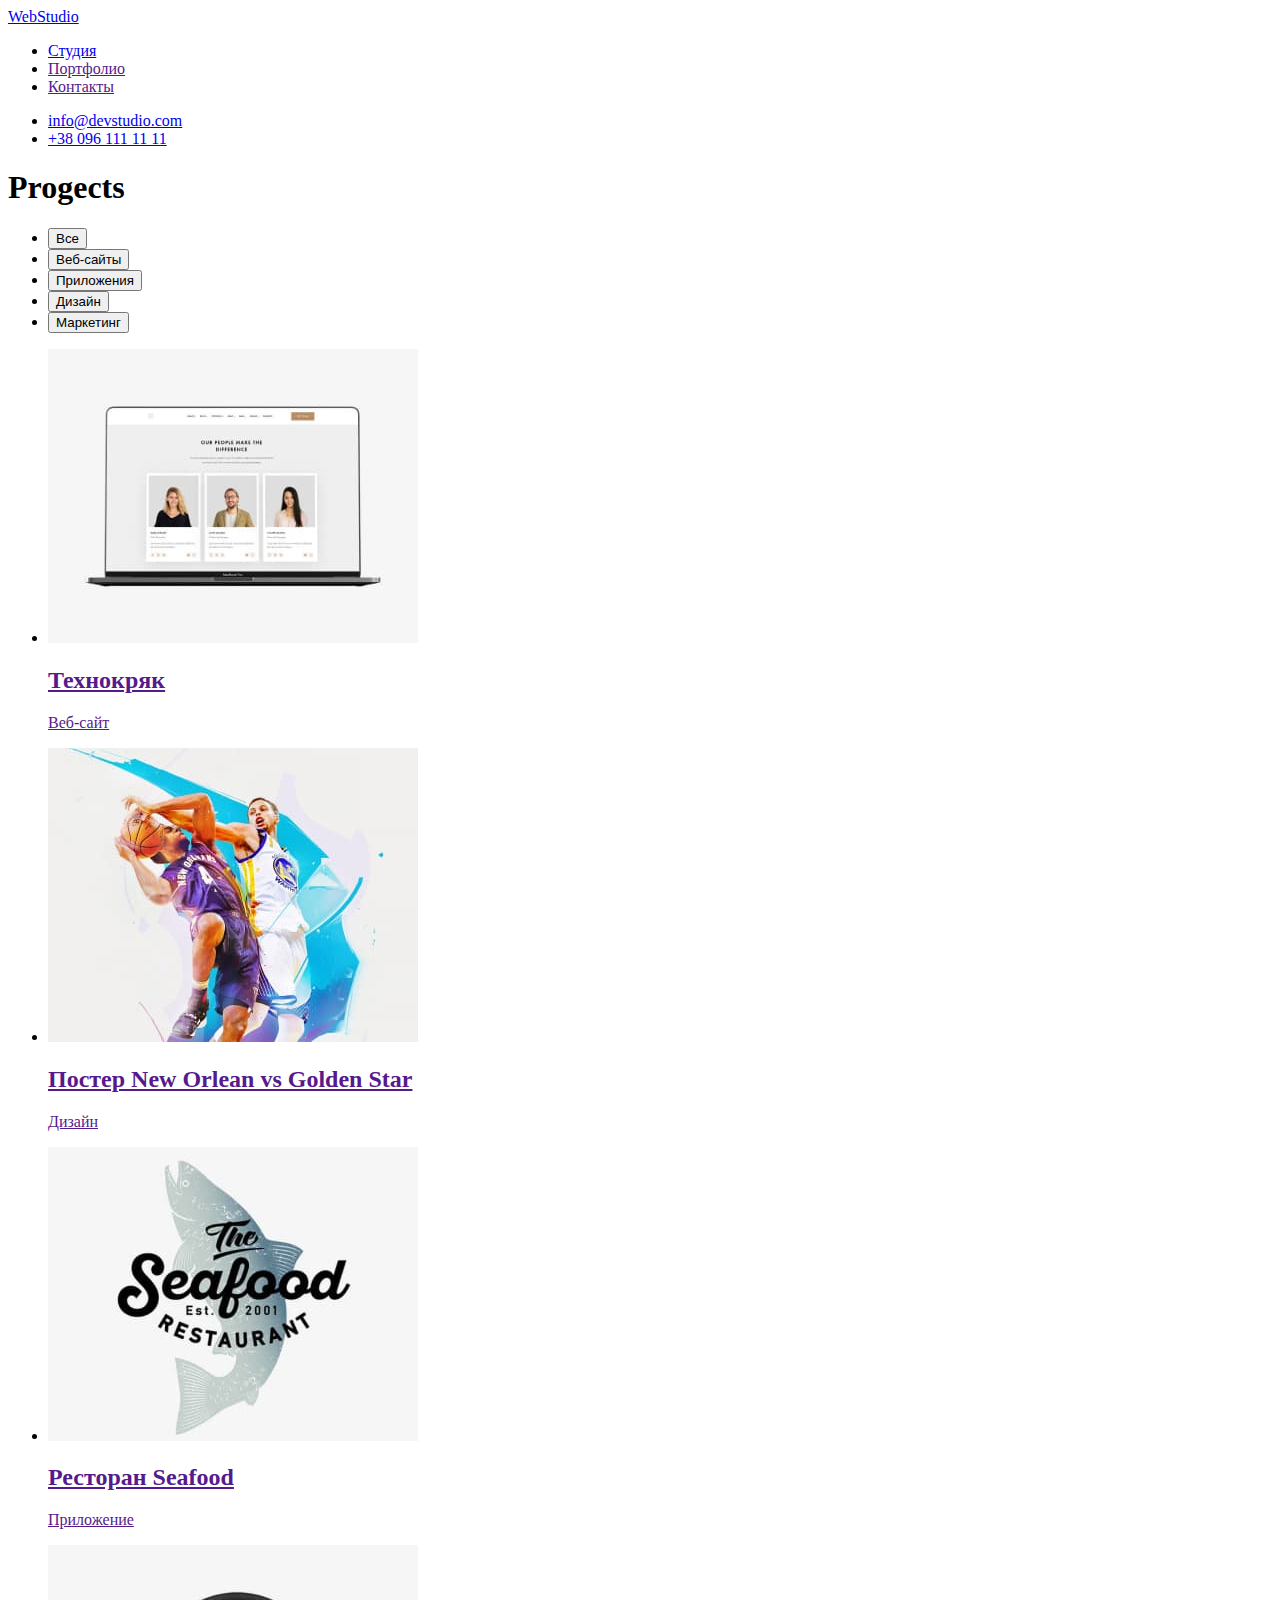
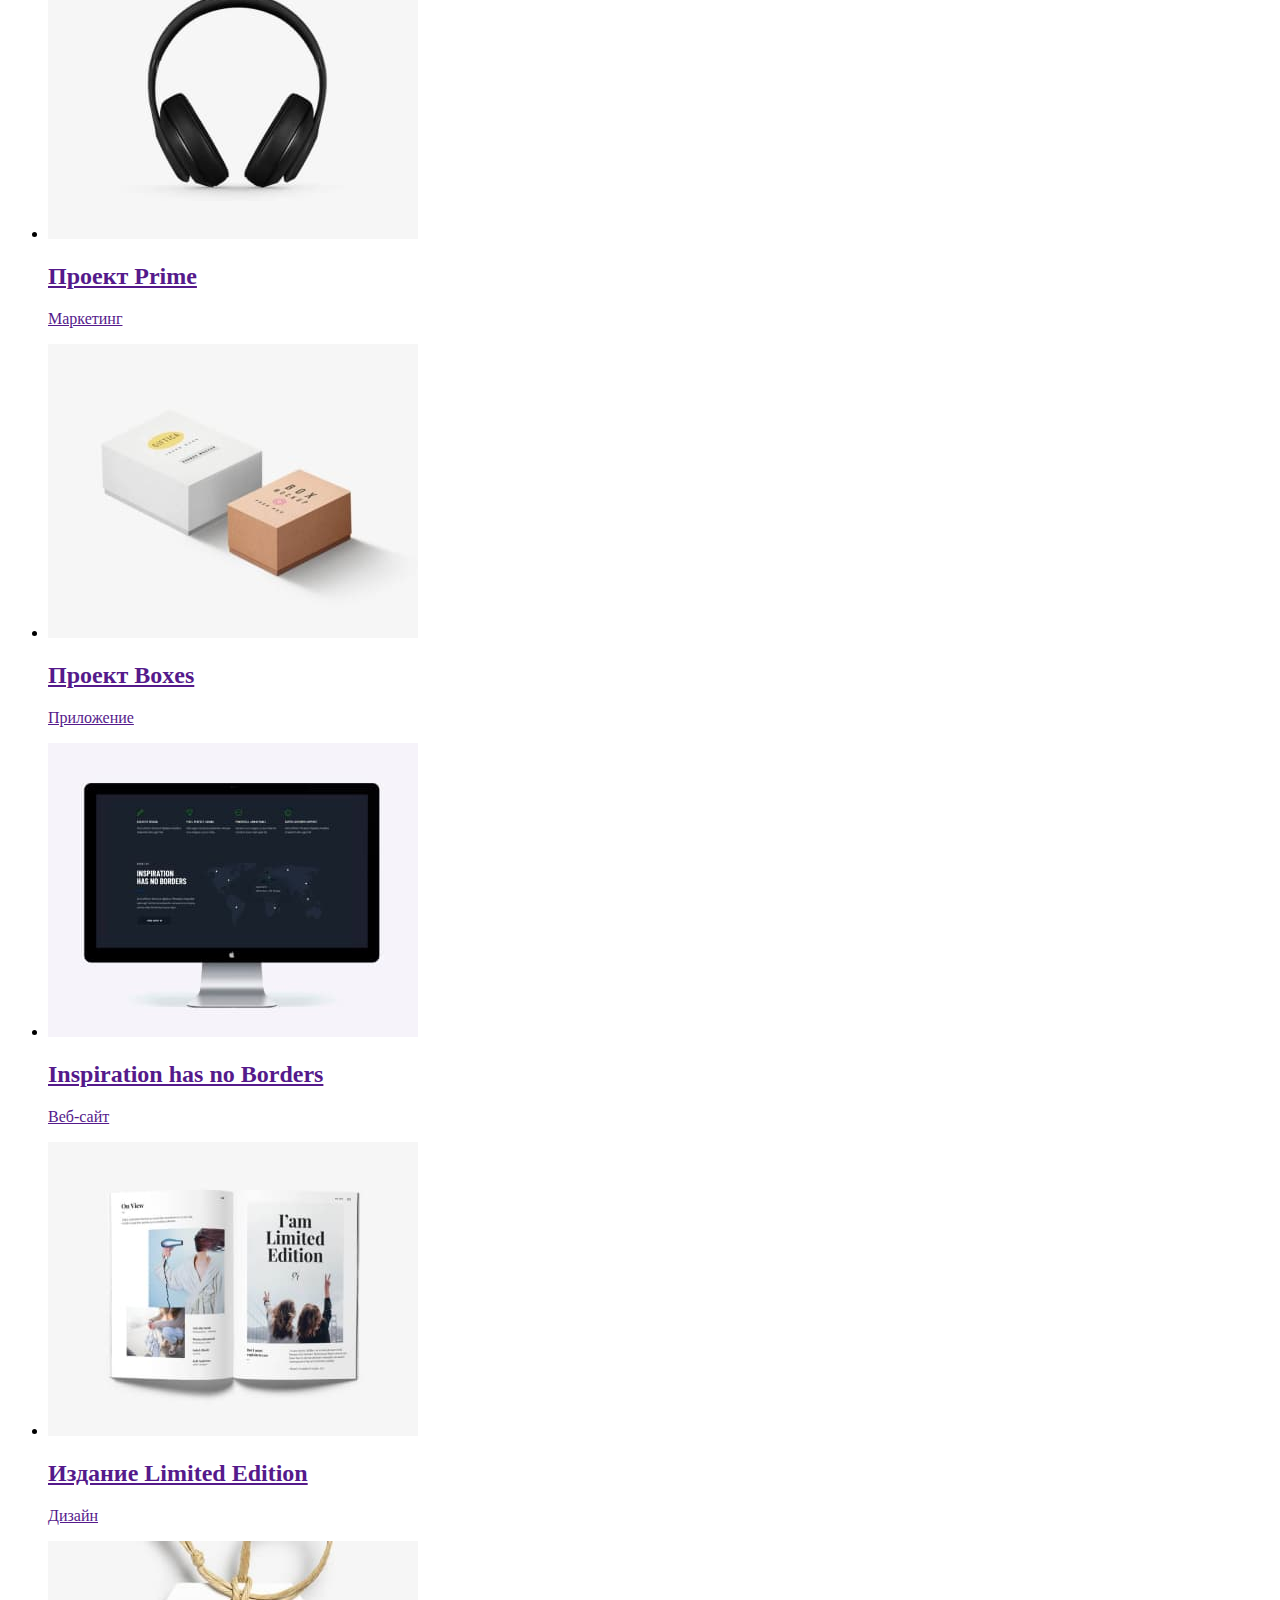
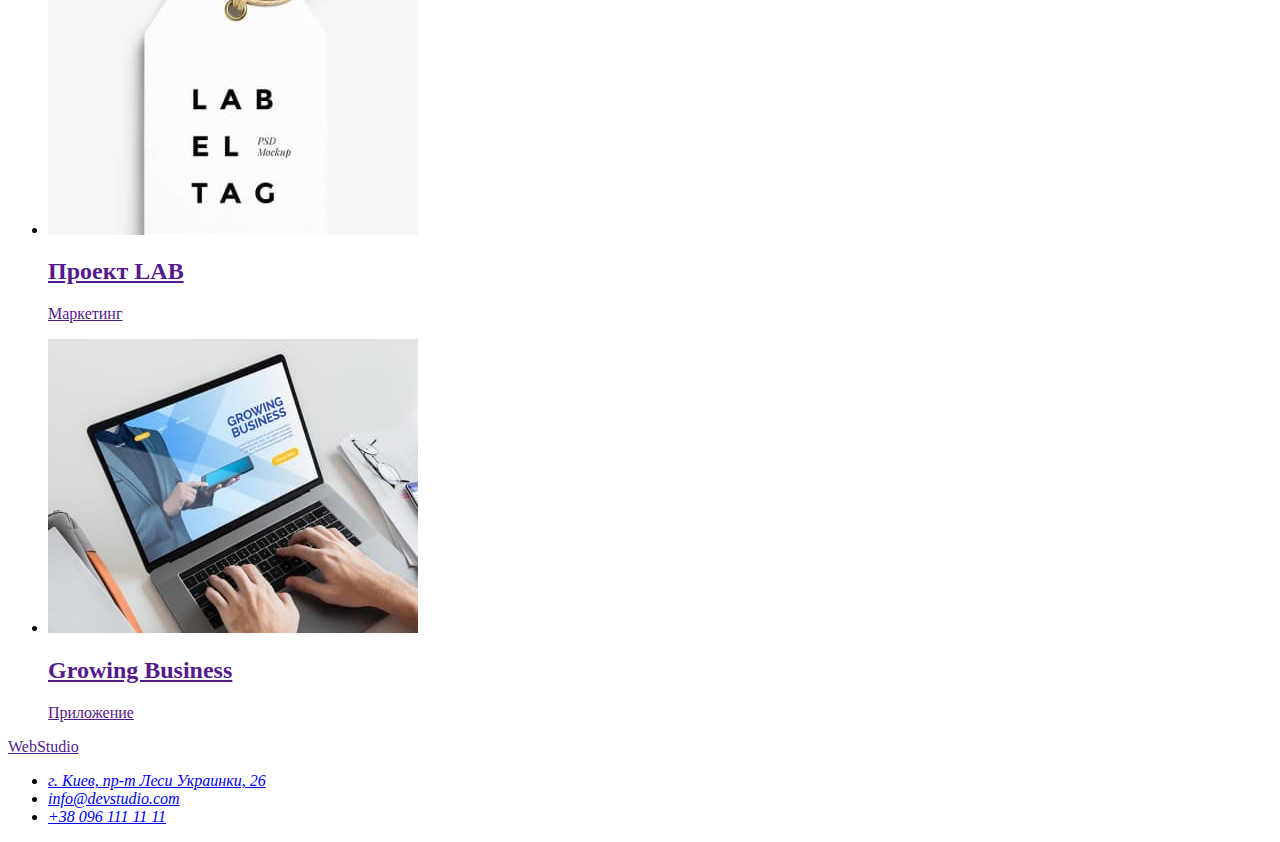
==== portfolio.html @ c63bb3a7 "Create portfolio.html" ====
<!DOCTYPE html>
<html lang="ru">

<head>
    <meta charset="UTF-8">
    <meta http-equiv="X-UA-Compatible" content="IE=edge">
    <meta name="viewport" content="width=device-width, initial-scale=1.0">
    <title>Portfolio</title>
    <link rel="preconnect" href="https://fonts.googleapis.com">
    <link rel="preconnect" href="https://fonts.gstatic.com" crossorigin>
    <link href="https://fonts.googleapis.com/css2?family=Raleway:wght@700&family=Roboto:wght@400;500;700;900&display=swap"
        rel="stylesheet">
    <link rel="stylesheet" href="./css/styles.css">
</head>

<body class="page">
    <!--Header section-->
    <header>
        <a href="/">WebStudio</a>

        <nav>
            <ul>
                <li>
                    <a href="./index.html">Студия</a>
                </li>
                <li>
                    <a href="">Портфолио</a>
                </li>
                <li>
                    <a href="">Контакты</a>
                </li>
            </ul>
        </nav>

        <ul>
            <li>
                <a href="mailto:info@devstudio.com">info@devstudio.com</a>
            </li>
            <li>
                <a href="tel:+380961111111">+38 096 111 11 11</a>
            </li>
        </ul>

    </header>

    <!--Main section-->
    <main>

        <!--Progects section-->
        <section>
            <h1>Progects</h1>

            <ul>
                <li><button type="button">Все</button></li>
                <li><button type="button">Веб-сайты</button></li>
                <li><button type="button">Приложения</button></li>
                <li><button type="button">Дизайн</button></li>
                <li><button type="button">Маркетинг</button></li>
            </ul>
             
            <ul>
                <li>
                    <a href="">
                        <img src="./images/techo.jpg" alt="Веб-сайт Технокряк" width="370">
                        <h2>Технокряк</h2>
                        <p>Веб-сайт</p>
                    </a>
                </li>
                <li>
                    <a href="">
                        <img src="./images/new-orlean.jpg" alt="Постер New Orlean vs Golden Star" width="370">
                        <h2>Постер New Orlean vs Golden Star</h2>
                        <p>Дизайн</p>
                    </a>
                </li>
                <li>
                    <a href="">
                        <img src="./images/seafood.jpg" alt="Ресторан Seafood" width="370">
                        <h2>Ресторан Seafood</h2>
                        <p>Приложение</p>
                    </a>
                </li>
                <li>
                    <a href="">
                        <img src="./images/prime.jpg" alt="Проект Prime" width="370">
                        <h2>Проект Prime</h2>
                        <p>Маркетинг</p>
                    </a>
                </li>
                <li>
                    <a href="">
                        <img src="./images/boxes.jpg" alt="Проект Boxes" width="370">
                        <h2>Проект Boxes</h2>
                        <p>Приложение</p>
                    </a>
                </li>
                <li>
                    <a href="">
                        <img src="./images/inspiration.jpg" alt="Веб-сайт Inspiration has no Borders" width="370">
                        <h2>Inspiration has no Borders</h2>
                        <p>Веб-сайт</p>
                    </a>
                </li>
                <li>
                    <a href="">
                        <img src="./images/limited-edition.jpg" alt="Издание Limited Edition" width="370">
                        <h2>Издание Limited Edition</h2>
                        <p>Дизайн</p>
                    </a>
                </li>
                <li>
                    <a href="">
                        <img src="./images/lab.jpg" alt="Проект LAB" width="370">
                        <h2>Проект LAB</h2>
                        <p>Маркетинг</p>
                    </a>
                </li>
                <li>
                    <a href="">
                        <img src="./images/growing-business.jpg" alt="Приложение Growing Business" width="370">
                        <h2>Growing Business</h2>
                        <p>Приложение</p>
                    </a>
                </li>
            </ul>

        </section>
    </main>

    <!--Footer section-->
    <footer>
        <a href="">WebStudio</a>
        <address>
            <ul>
                <li><a
                        href="https://www.google.com/maps/place/%D0%B1%D1%83%D0%BB.+%D0%9B%D0%B5%D1%81%D0%B8+%D0%A3%D0%BA%D1%80%D0%B0%D0%B8%D0%BD%D0%BA%D0%B8,+26,+%D0%9A%D0%B8%D0%B5%D0%B2,+02000/@50.4265841,30.5361971,17z/data=!3m1!4b1!4m5!3m4!1s0x40d4cf0e033ecbe9:0x57a4dffefec77da0!8m2!3d50.4265807!4d30.5383858">г.
                        Киев, пр-т Леси Украинки, 26</a></li>
                <li>
                    <a href="mailto:info@devstudio.com">info@devstudio.com</a>
                </li>
                <li>
                    <a href="tel:+380961111111">+38 096 111 11 11</a>
                </li>
            </ul>
        </address>
    </footer>

</body>

</html>
---- css/styles.css ----
.root {
  --main-color: #212121;
  --additional-color: #757575;
  --accent-color: #2196f3;
  --footer-background-color: #2f303a;
}

.body {
  font-family: "Roboto", sans-serif;
}
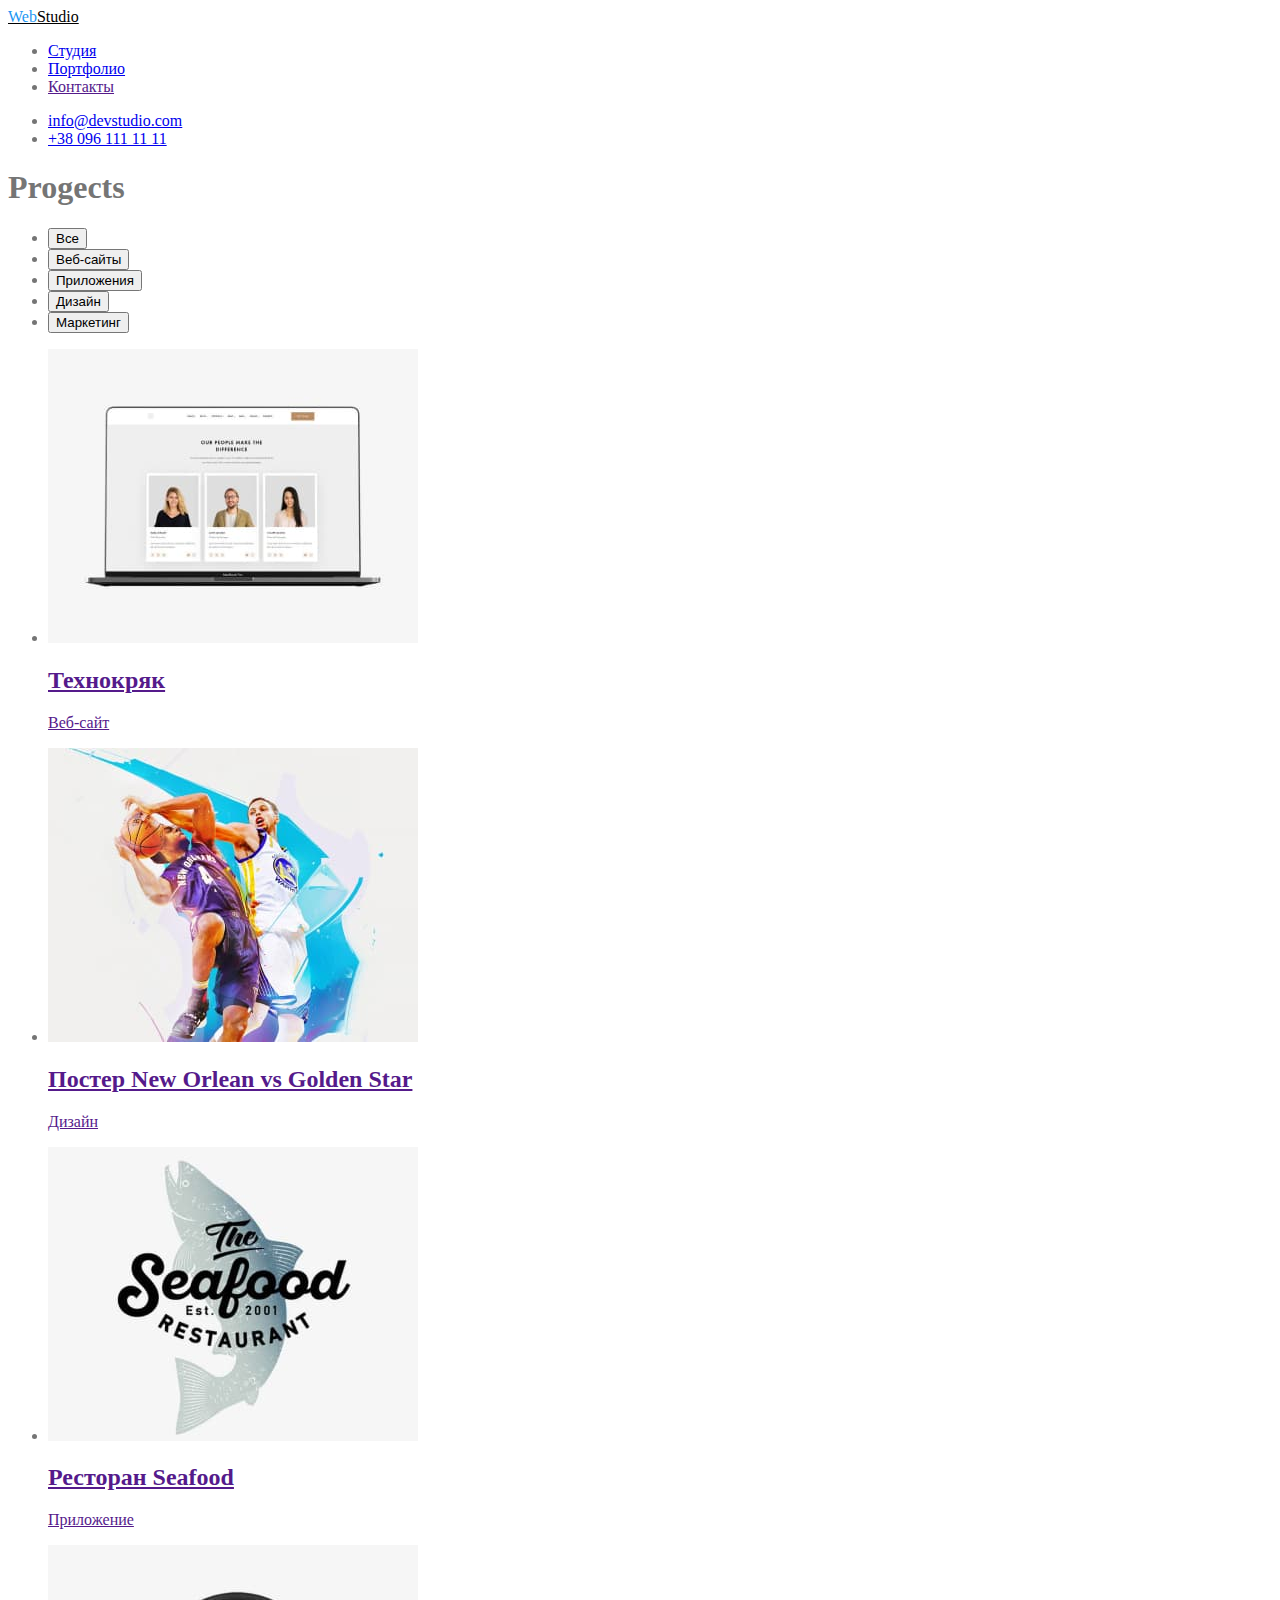
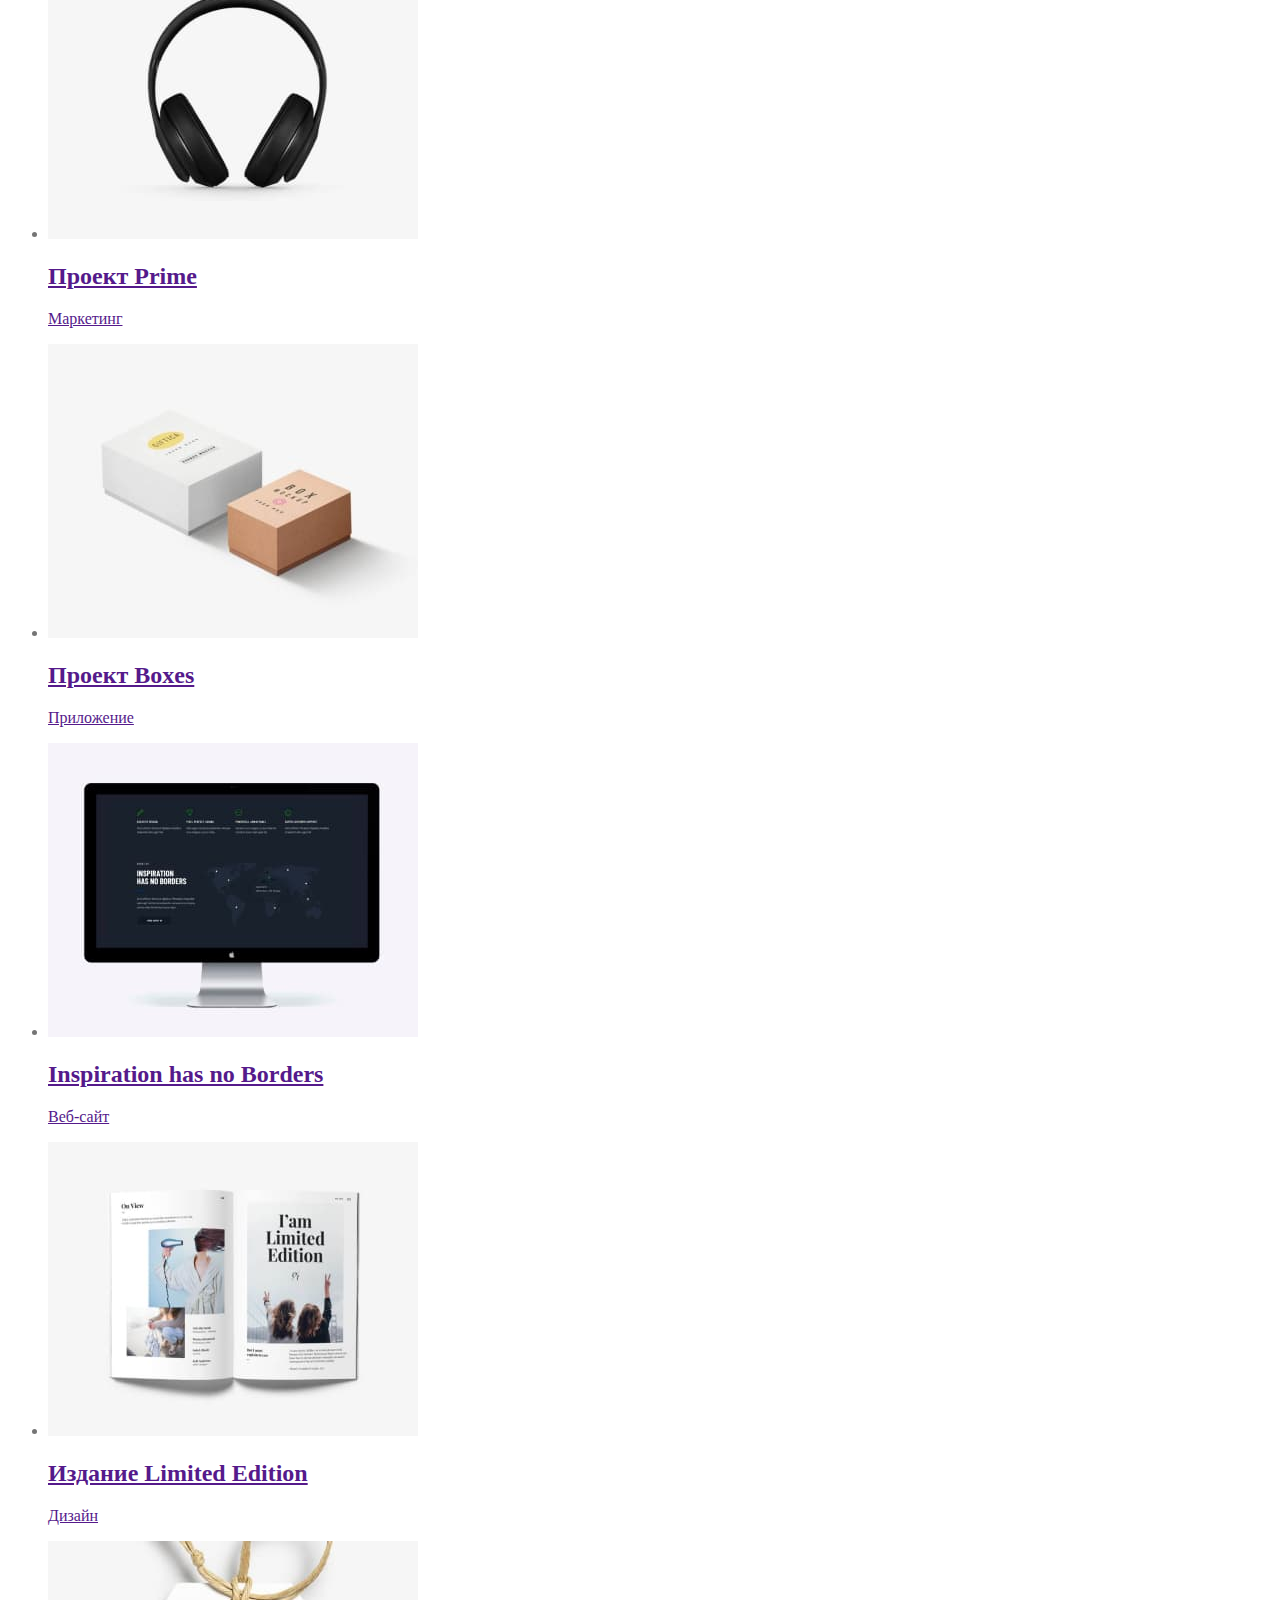
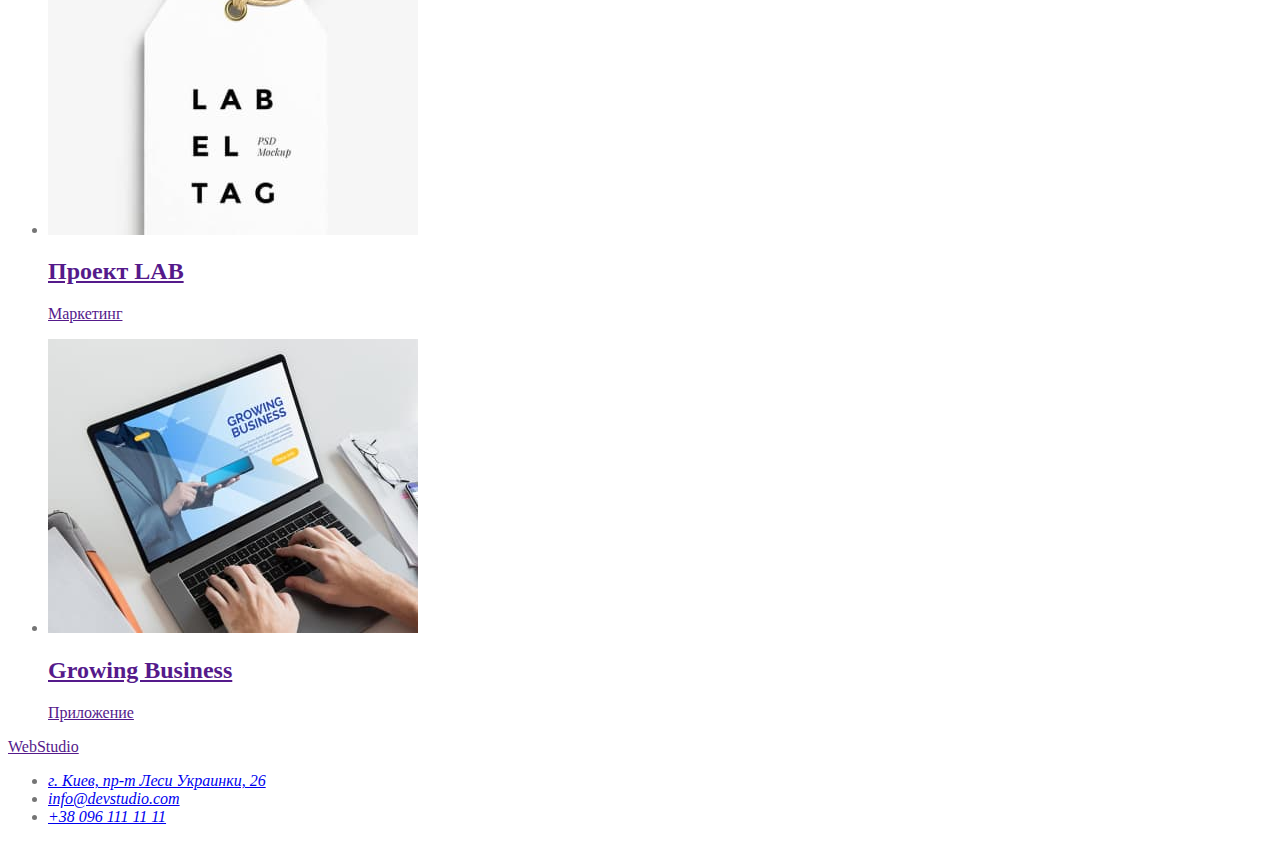
==== commit d9f460cb: "Update portfolio.html" ====
--- a/portfolio.html
+++ b/portfolio.html
@@ -13,21 +13,21 @@
     <link rel="stylesheet" href="./css/styles.css">
 </head>
 
-<body class="page">
+<body class="body">
     <!--Header section-->
     <header>
-        <a href="/">WebStudio</a>
+        <a href="/" class="logo"><span class="web">Web</span>Studio</a>
 
         <nav>
             <ul>
                 <li>
-                    <a href="./index.html">Студия</a>
+                    <a href="./index.html" class="nav">Студия</a>
                 </li>
                 <li>
-                    <a href="">Портфолио</a>
+                    <a href="./portfolio.html" class="nav current">Портфолио</a>
                 </li>
                 <li>
-                    <a href="">Контакты</a>
+                    <a href="" class="nav">Контакты</a>
                 </li>
             </ul>
         </nav>
--- a/css/styles.css
+++ b/css/styles.css
@@ -1,10 +1,108 @@
-.root {
-  --main-color: #212121;
-  --additional-color: #757575;
+:root {
+  --main-text-color: #757575;
+  --title-text-color: #212121;
   --accent-color: #2196f3;
-  --footer-background-color: #2f303a;
 }
 
 .body {
-  font-family: "Roboto", sans-serif;
+  background-color: #ffffff;
+  color: var(--main-text-color);
 }
+
+/* Логотип */
+
+.logo {
+  color: #000000;
+}
+.web {
+  color: var(--accent-color);
+}
+
+/* Навигация */
+
+.nav-list {
+  list-style: none;
+}
+.nav-list a {
+  color: var(--title-text-color);
+}
+.nav-list .nav:hover,
+.nav-list .nav:focus {
+  color: var(--accent-color);
+}
+
+.nav-list .nav.current {
+  color: var(--accent-color);
+}
+
+.nav-list .contacts-list {
+  list-style: none;
+}
+.contacts-list a {
+  color: var(--main-text-color);
+}
+.contacts-list .contacts:hover,
+.contacts-list.contacts:focus {
+  color: var(--accent-color);
+}
+
+/* Герой */
+
+.hero-section {
+  background-color: #2f303a;
+  color: #ffffff;
+}
+.order-button {
+  background-color: var(--accent-color);
+  color: #ffffff;
+}
+
+/* Описание */
+
+.description-list {
+  list-style: none;
+}
+
+.description-title {
+  color: var(--title-text-color);
+}
+
+.main-title {
+  color: var(--title-text-color);
+}
+
+.work-list {
+  list-style: none;
+}
+
+/* Команда */
+
+.team-section {
+  background-color: #f5f4fa;
+}
+
+.team-list {
+  list-style: none;
+}
+
+.name {
+  color: var(--title-text-color);
+}
+
+/* Футер */
+
+.footer-logo {
+  color: #ffffff;
+}
+
+.addres-list {
+  list-style: none;
+}
+
+.addres-list a {
+  color: #ffffff;
+}
+
+.footer-section {
+  background-color: #2f303a;
+}
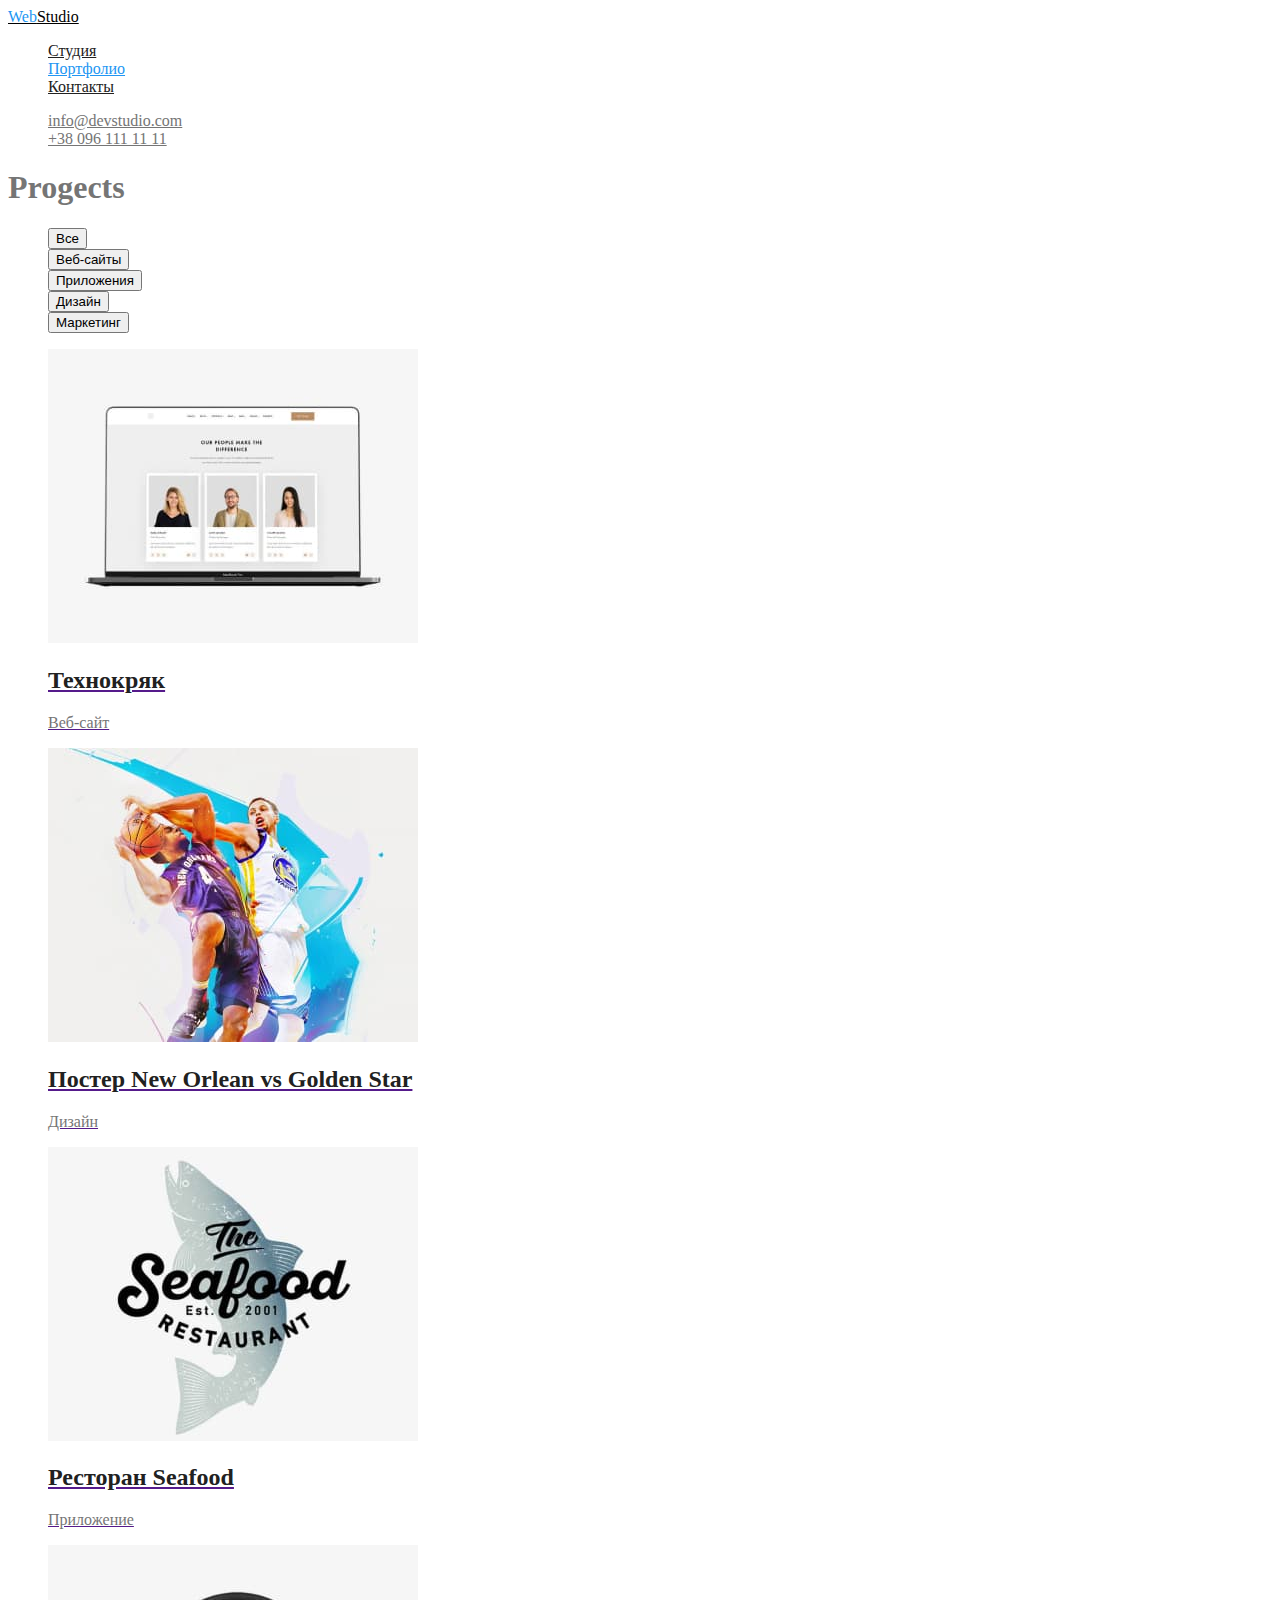
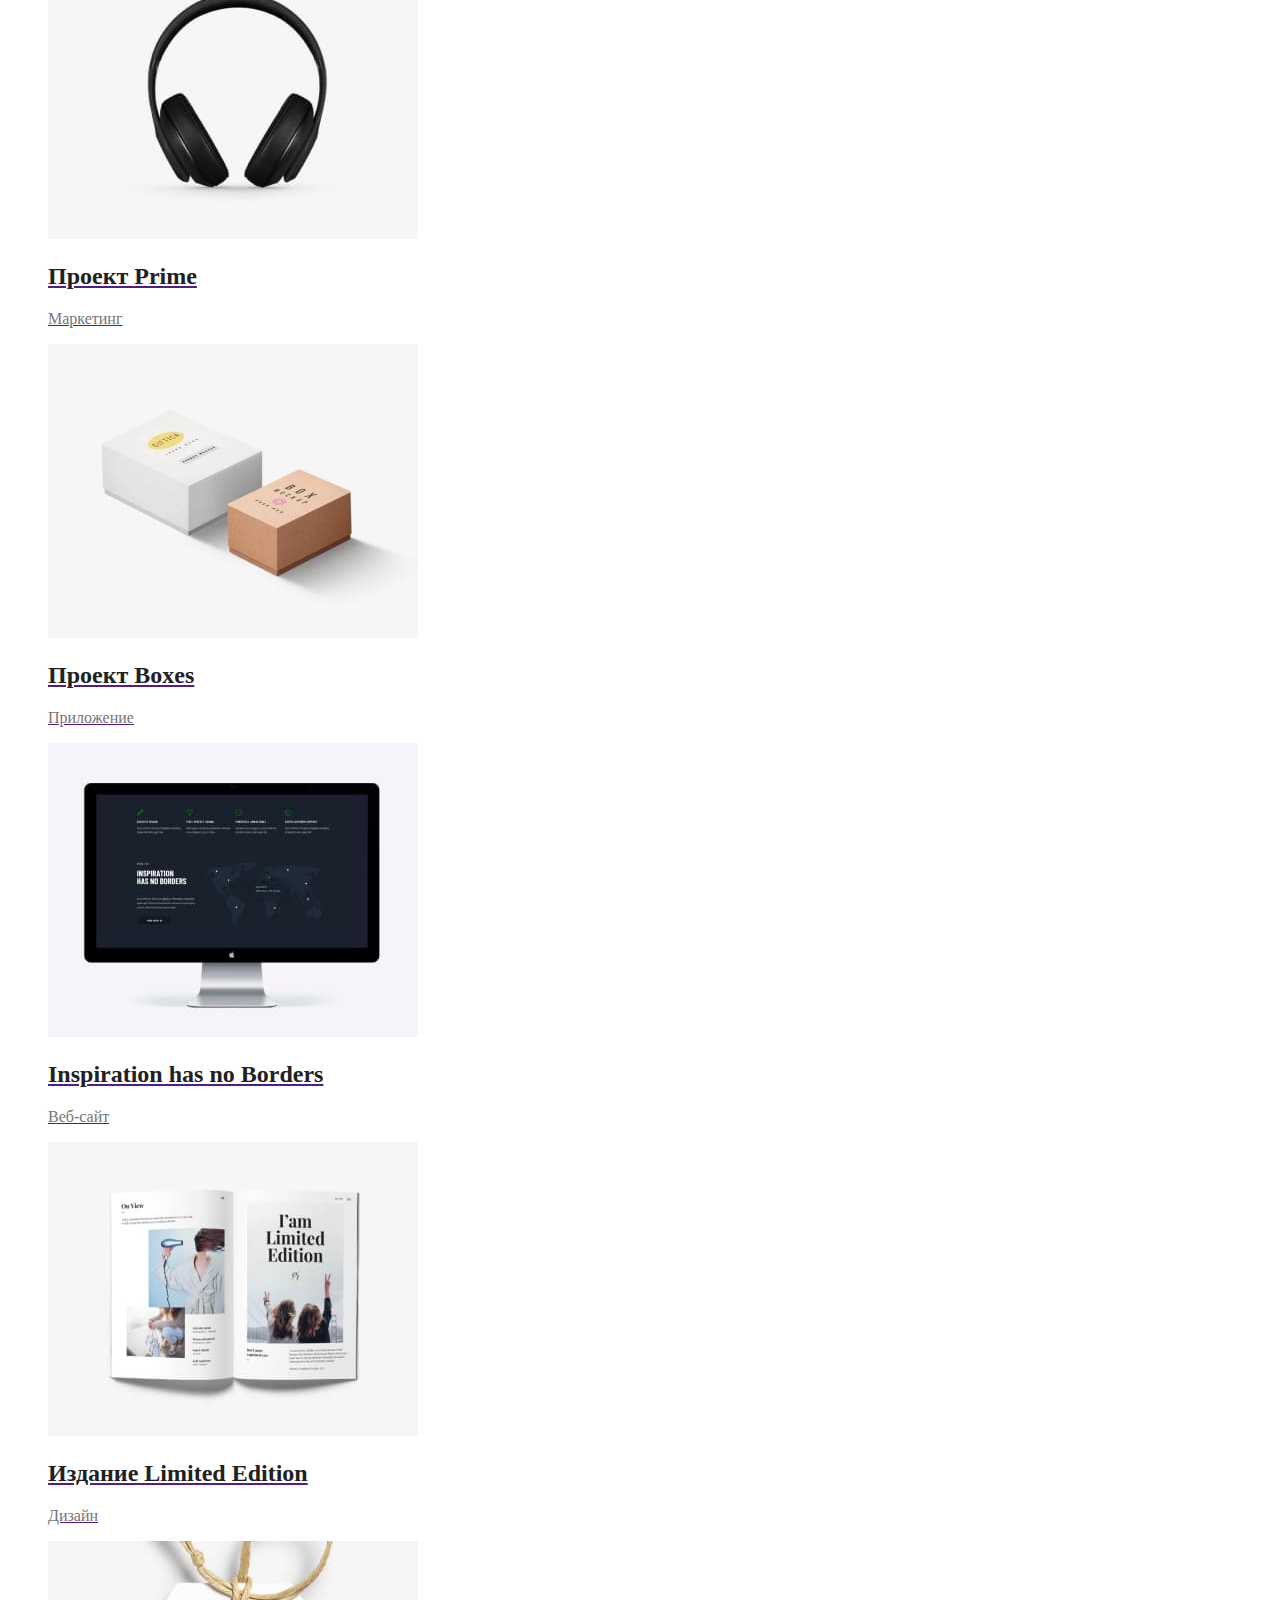
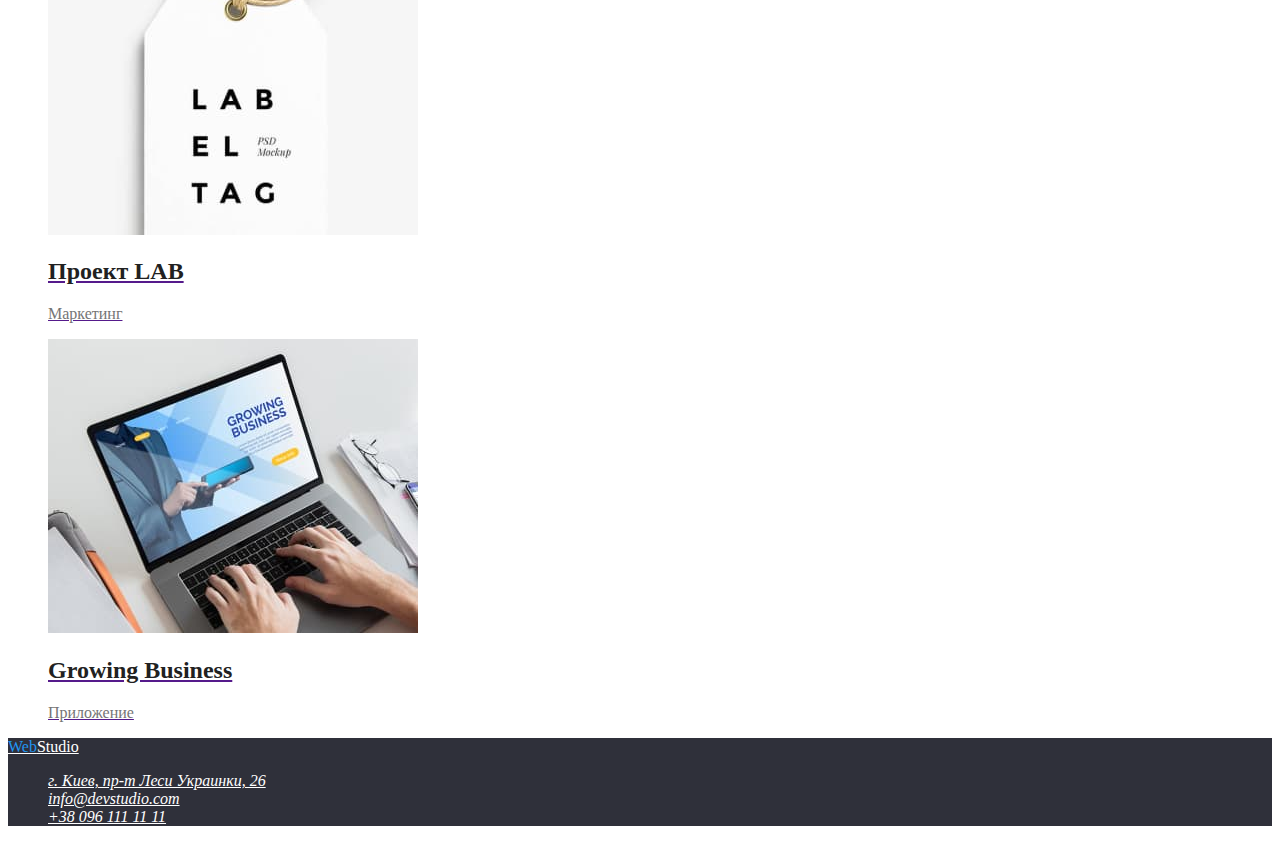
==== commit f0db6158: "Update portfolio.html" ====
--- a/portfolio.html
+++ b/portfolio.html
@@ -19,7 +19,7 @@
         <a href="/" class="logo"><span class="web">Web</span>Studio</a>
 
         <nav>
-            <ul>
+            <ul class="nav-list">
                 <li>
                     <a href="./index.html" class="nav">Студия</a>
                 </li>
@@ -32,7 +32,7 @@
             </ul>
         </nav>
 
-        <ul>
+        <ul class="contacts-list">
             <li>
                 <a href="mailto:info@devstudio.com">info@devstudio.com</a>
             </li>
@@ -50,76 +50,76 @@
         <section>
             <h1>Progects</h1>
 
-            <ul>
-                <li><button type="button">Все</button></li>
-                <li><button type="button">Веб-сайты</button></li>
-                <li><button type="button">Приложения</button></li>
-                <li><button type="button">Дизайн</button></li>
-                <li><button type="button">Маркетинг</button></li>
+            <ul class="buttons-list">
+                <li><button type="button" class="button">Все</button></li>
+                <li><button type="button" class="button">Веб-сайты</button></li>
+                <li><button type="button" class="button">Приложения</button></li>
+                <li><button type="button" class="button">Дизайн</button></li>
+                <li><button type="button" class="button">Маркетинг</button></li>
             </ul>
              
-            <ul>
+            <ul class="progect-list">
                 <li>
                     <a href="">
                         <img src="./images/techo.jpg" alt="Веб-сайт Технокряк" width="370">
-                        <h2>Технокряк</h2>
-                        <p>Веб-сайт</p>
+                        <h2 class="progect-title">Технокряк</h2>
+                        <p class="progect-item">Веб-сайт</p>
                     </a>
                 </li>
                 <li>
                     <a href="">
                         <img src="./images/new-orlean.jpg" alt="Постер New Orlean vs Golden Star" width="370">
-                        <h2>Постер New Orlean vs Golden Star</h2>
-                        <p>Дизайн</p>
+                        <h2 class="progect-title">Постер New Orlean vs Golden Star</h2>
+                        <p class="progect-item">Дизайн</p>
                     </a>
                 </li>
                 <li>
                     <a href="">
                         <img src="./images/seafood.jpg" alt="Ресторан Seafood" width="370">
-                        <h2>Ресторан Seafood</h2>
-                        <p>Приложение</p>
+                        <h2 class="progect-title">Ресторан Seafood</h2>
+                        <p class="progect-item">Приложение</p>
                     </a>
                 </li>
                 <li>
                     <a href="">
                         <img src="./images/prime.jpg" alt="Проект Prime" width="370">
-                        <h2>Проект Prime</h2>
-                        <p>Маркетинг</p>
+                        <h2 class="progect-title">Проект Prime</h2>
+                        <p class="progect-item">Маркетинг</p>
                     </a>
                 </li>
                 <li>
                     <a href="">
                         <img src="./images/boxes.jpg" alt="Проект Boxes" width="370">
-                        <h2>Проект Boxes</h2>
-                        <p>Приложение</p>
+                        <h2 class="progect-title">Проект Boxes</h2>
+                        <p class="progect-item">Приложение</p>
                     </a>
                 </li>
                 <li>
                     <a href="">
                         <img src="./images/inspiration.jpg" alt="Веб-сайт Inspiration has no Borders" width="370">
-                        <h2>Inspiration has no Borders</h2>
-                        <p>Веб-сайт</p>
+                        <h2 class="progect-title">Inspiration has no Borders</h2>
+                        <p class="progect-item">Веб-сайт</p>
                     </a>
                 </li>
                 <li>
                     <a href="">
                         <img src="./images/limited-edition.jpg" alt="Издание Limited Edition" width="370">
-                        <h2>Издание Limited Edition</h2>
-                        <p>Дизайн</p>
+                        <h2 class="progect-title">Издание Limited Edition</h2>
+                        <p class="progect-item">Дизайн</p>
                     </a>
                 </li>
                 <li>
                     <a href="">
                         <img src="./images/lab.jpg" alt="Проект LAB" width="370">
-                        <h2>Проект LAB</h2>
-                        <p>Маркетинг</p>
+                        <h2 class="progect-title">Проект LAB</h2>
+                        <p class="progect-item">Маркетинг</p>
                     </a>
                 </li>
                 <li>
                     <a href="">
                         <img src="./images/growing-business.jpg" alt="Приложение Growing Business" width="370">
-                        <h2>Growing Business</h2>
-                        <p>Приложение</p>
+                        <h2 class="progect-title">Growing Business</h2>
+                        <p class="progect-item">Приложение</p>
                     </a>
                 </li>
             </ul>
@@ -128,10 +128,10 @@
     </main>
 
     <!--Footer section-->
-    <footer>
-        <a href="">WebStudio</a>
+    <footer class="footer-section">
+        <a href="/" class="footer-logo"><span class="web">Web</span>Studio</a>
         <address>
-            <ul>
+            <ul class="addres-list">
                 <li><a
                         href="https://www.google.com/maps/place/%D0%B1%D1%83%D0%BB.+%D0%9B%D0%B5%D1%81%D0%B8+%D0%A3%D0%BA%D1%80%D0%B0%D0%B8%D0%BD%D0%BA%D0%B8,+26,+%D0%9A%D0%B8%D0%B5%D0%B2,+02000/@50.4265841,30.5361971,17z/data=!3m1!4b1!4m5!3m4!1s0x40d4cf0e033ecbe9:0x57a4dffefec77da0!8m2!3d50.4265807!4d30.5383858">г.
                         Киев, пр-т Леси Украинки, 26</a></li>
--- a/css/styles.css
+++ b/css/styles.css
@@ -35,7 +35,8 @@
   color: var(--accent-color);
 }
 
-.nav-list .contacts-list {
+.nav-list,
+.contacts-list {
   list-style: none;
 }
 .contacts-list a {
@@ -106,3 +107,25 @@
 .footer-section {
   background-color: #2f303a;
 }
+
+/* Портфолио */
+.buttons-list {
+  list-style: none;
+}
+
+.buttons-list .button:hover,
+.buttons-list .button:focus {
+  background-color: var(--accent-color);
+}
+
+.progect-list {
+  list-style: none;
+}
+
+.progect-title {
+  color: var(--title-text-color);
+}
+
+.progect-item {
+  color: var(--main-text-color);
+}
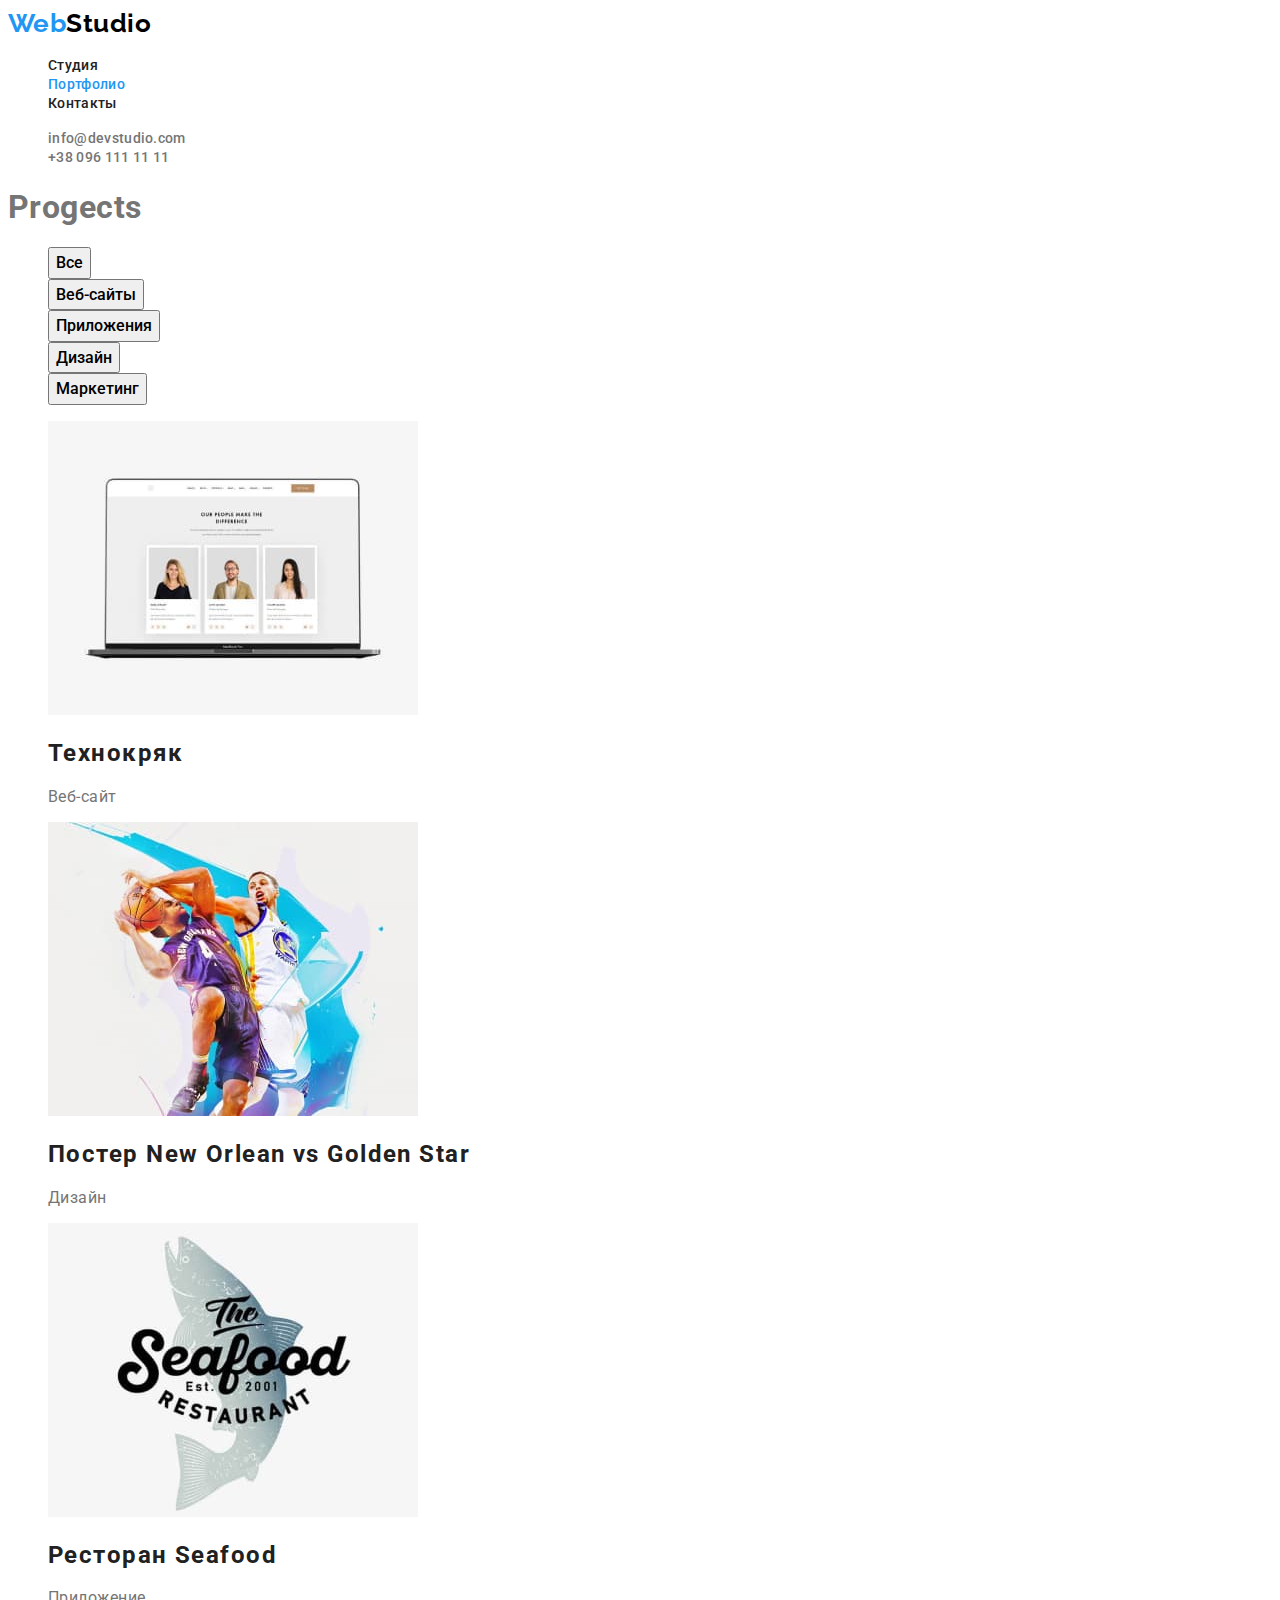
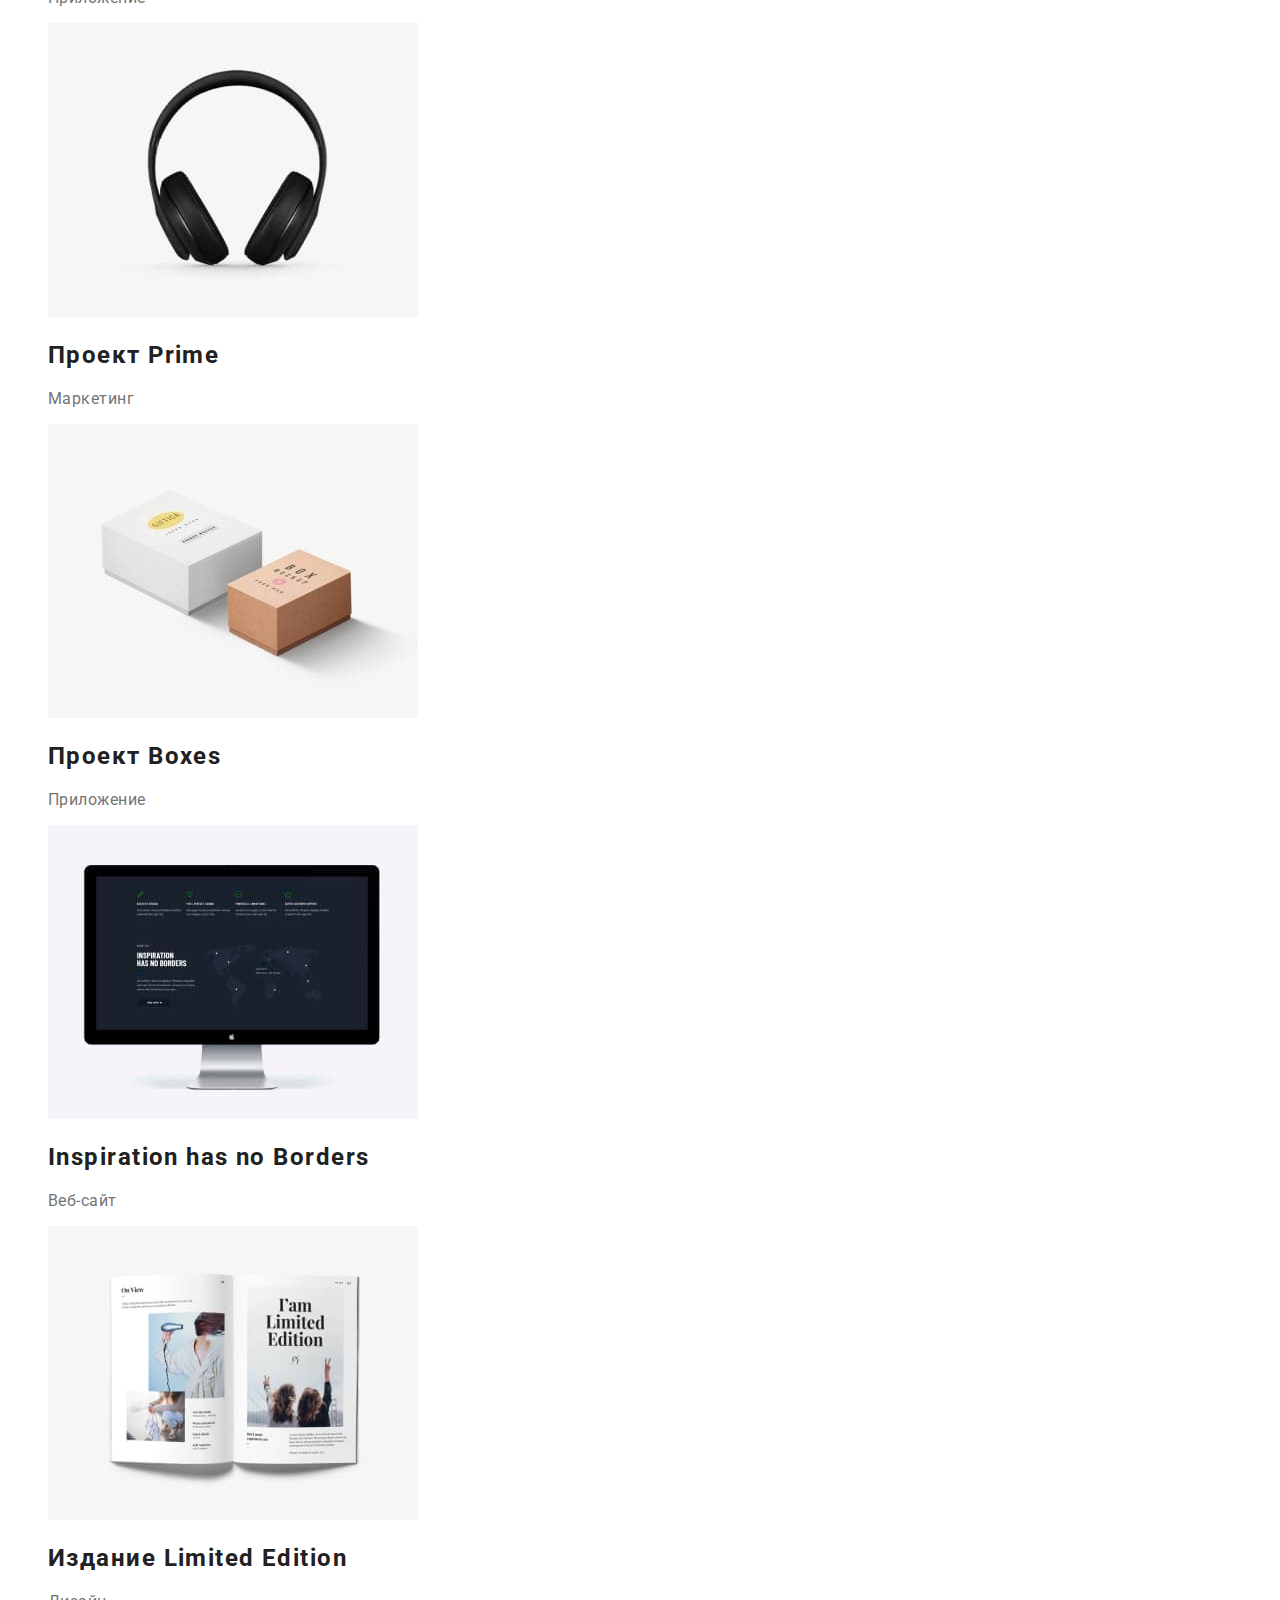
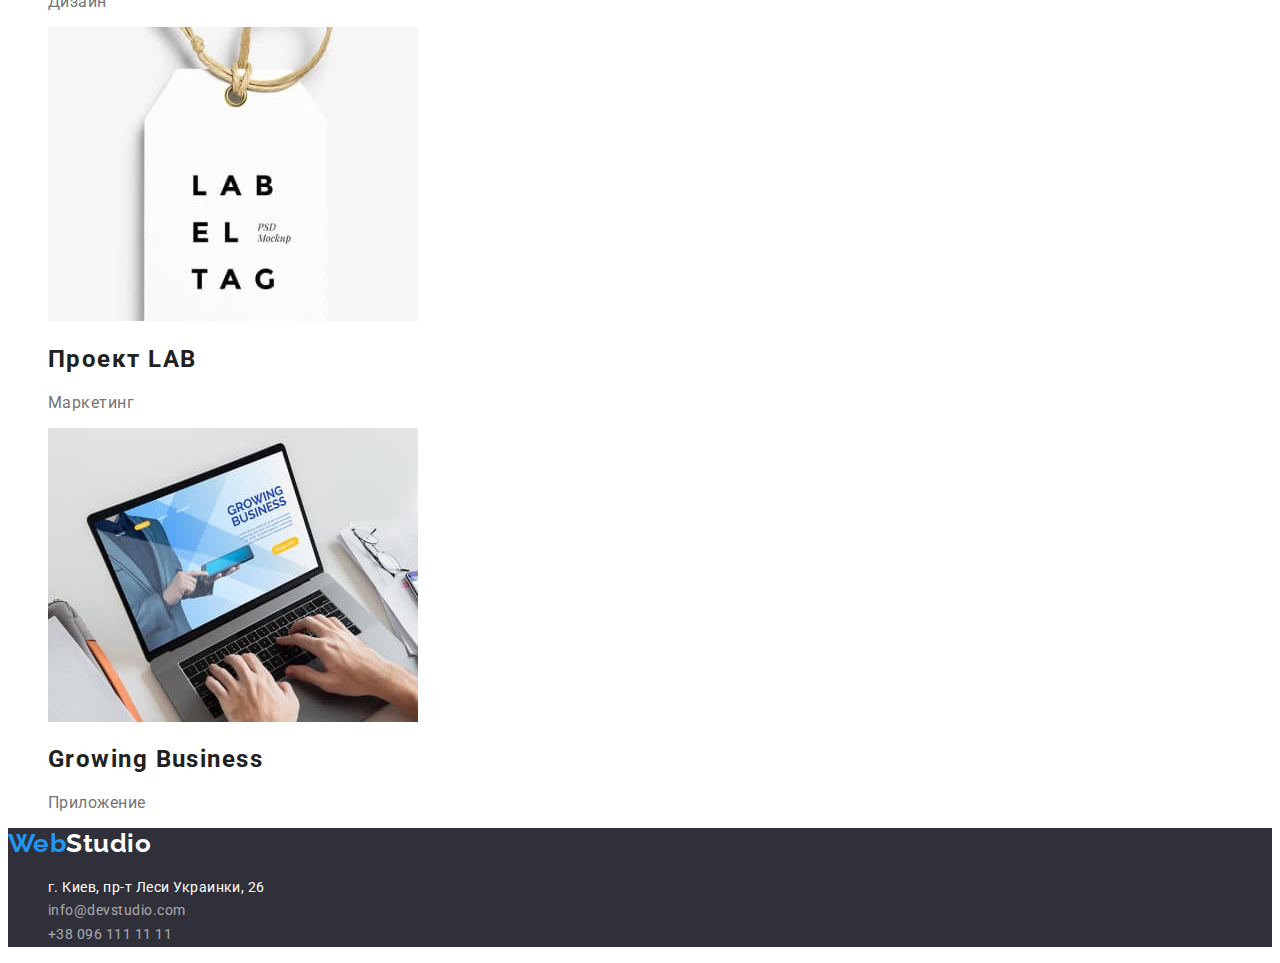
==== commit 1d37318a: "Update portfolio.html" ====
--- a/portfolio.html
+++ b/portfolio.html
@@ -6,8 +6,6 @@
     <meta http-equiv="X-UA-Compatible" content="IE=edge">
     <meta name="viewport" content="width=device-width, initial-scale=1.0">
     <title>Portfolio</title>
-    <link rel="preconnect" href="https://fonts.googleapis.com">
-    <link rel="preconnect" href="https://fonts.gstatic.com" crossorigin>
     <link href="https://fonts.googleapis.com/css2?family=Raleway:wght@700&family=Roboto:wght@400;500;700;900&display=swap"
         rel="stylesheet">
     <link rel="stylesheet" href="./css/styles.css">
@@ -34,10 +32,10 @@
 
         <ul class="contacts-list">
             <li>
-                <a href="mailto:info@devstudio.com">info@devstudio.com</a>
+                <a href="mailto:info@devstudio.com" class="contacts">info@devstudio.com</a>
             </li>
             <li>
-                <a href="tel:+380961111111">+38 096 111 11 11</a>
+                <a href="tel:+380961111111" class="contacts">+38 096 111 11 11</a>
             </li>
         </ul>
 
--- a/css/styles.css
+++ b/css/styles.css
@@ -7,25 +7,41 @@
 .body {
   background-color: #ffffff;
   color: var(--main-text-color);
+  font-family: "Roboto", sans-serif;
+  letter-spacing: 0.03em;
 }
 
 /* Логотип */
 
 .logo {
   color: #000000;
-}
+  font-family: "Raleway", sans-serif;
+  font-weight: 700;
+  font-size: 26px;
+  line-height: 1.2;
+  text-decoration: none;
+}
+
 .web {
   color: var(--accent-color);
 }
 
 /* Навигация */
 
-.nav-list {
-  list-style: none;
-}
+.nav-list,
+.contacts-list {
+  list-style: none;
+  letter-spacing: 0.02em;
+}
+
 .nav-list a {
   color: var(--title-text-color);
-}
+  font-weight: 500;
+  font-size: 14px;
+  line-height: 1.1;
+  text-decoration: none;
+}
+
 .nav-list .nav:hover,
 .nav-list .nav:focus {
   color: var(--accent-color);
@@ -35,15 +51,16 @@
   color: var(--accent-color);
 }
 
-.nav-list,
-.contacts-list {
-  list-style: none;
-}
 .contacts-list a {
   color: var(--main-text-color);
-}
+  font-weight: 500;
+  font-size: 14px;
+  line-height: 1.1;
+  text-decoration: none;
+}
+
 .contacts-list .contacts:hover,
-.contacts-list.contacts:focus {
+.contacts-list .contacts:focus {
   color: var(--accent-color);
 }
 
@@ -51,49 +68,84 @@
 
 .hero-section {
   background-color: #2f303a;
-  color: #ffffff;
-}
+}
+
+.hero-title {
+  color: #ffffff;
+  letter-spacing: 0.06em;
+  font-weight: 900;
+  font-size: 44px;
+  line-height: 1.4;
+  text-align: center;
+  text-transform: uppercase;
+}
+
 .order-button {
   background-color: var(--accent-color);
   color: #ffffff;
-}
-
-/* Описание */
-
-.description-list {
+  font-family: inherit;
+  font-weight: 700;
+  font-size: 16px;
+  line-height: 1.9;
+  letter-spacing: 0.03em;
+  cursor: pointer;
+}
+
+/* Описание и наша команда */
+
+.description-list,
+.work-list,
+.team-list {
   list-style: none;
 }
 
 .description-title {
   color: var(--title-text-color);
+  font-weight: 700;
+  font-size: 14px;
+  line-height: 1.1;
+  text-transform: uppercase;
+}
+
+.text {
+  font-size: 14px;
+  line-height: 1.7;
 }
 
 .main-title {
   color: var(--title-text-color);
-}
-
-.work-list {
-  list-style: none;
-}
-
-/* Команда */
+  font-weight: 700;
+  font-size: 36px;
+  line-height: 1.2;
+  text-align: center;
+}
 
 .team-section {
   background-color: #f5f4fa;
 }
 
-.team-list {
-  list-style: none;
-}
-
 .name {
   color: var(--title-text-color);
+  font-style: 400;
+  font-weight: 500;
+  font-size: 16px;
+  line-height: 1.2;
+}
+
+.profession {
+  font-size: 16px;
+  line-height: 1.2;
 }
 
 /* Футер */
 
 .footer-logo {
   color: #ffffff;
+  font-family: "Raleway", sans-serif;
+  font-weight: 700;
+  font-size: 26px;
+  line-height: 1.2;
+  text-decoration: none;
 }
 
 .addres-list {
@@ -101,6 +153,16 @@
 }
 
 .addres-list a {
+  color: rgba(255, 255, 255, 60%);
+  font-family: "Roboto", sans-serif;
+  font-style: normal;
+  font-weight: normal;
+  font-size: 14px;
+  line-height: 1.7;
+  text-decoration: none;
+}
+
+.addres-list a[href^="https"] {
   color: #ffffff;
 }
 
@@ -109,21 +171,33 @@
 }
 
 /* Портфолио */
-.buttons-list {
+
+.buttons-list,
+.progect-list {
   list-style: none;
 }
 
 .buttons-list .button:hover,
 .buttons-list .button:focus {
   background-color: var(--accent-color);
-}
-
-.progect-list {
-  list-style: none;
+  color: #ffffff;
+}
+
+.button {
+  font-family: inherit;
+  font-weight: 500;
+  font-size: 16px;
+  line-height: 1.6;
+  cursor: pointer;
+}
+
+.progect-list a {
+  text-decoration: none;
 }
 
 .progect-title {
   color: var(--title-text-color);
+  letter-spacing: 0.06em;
 }
 
 .progect-item {
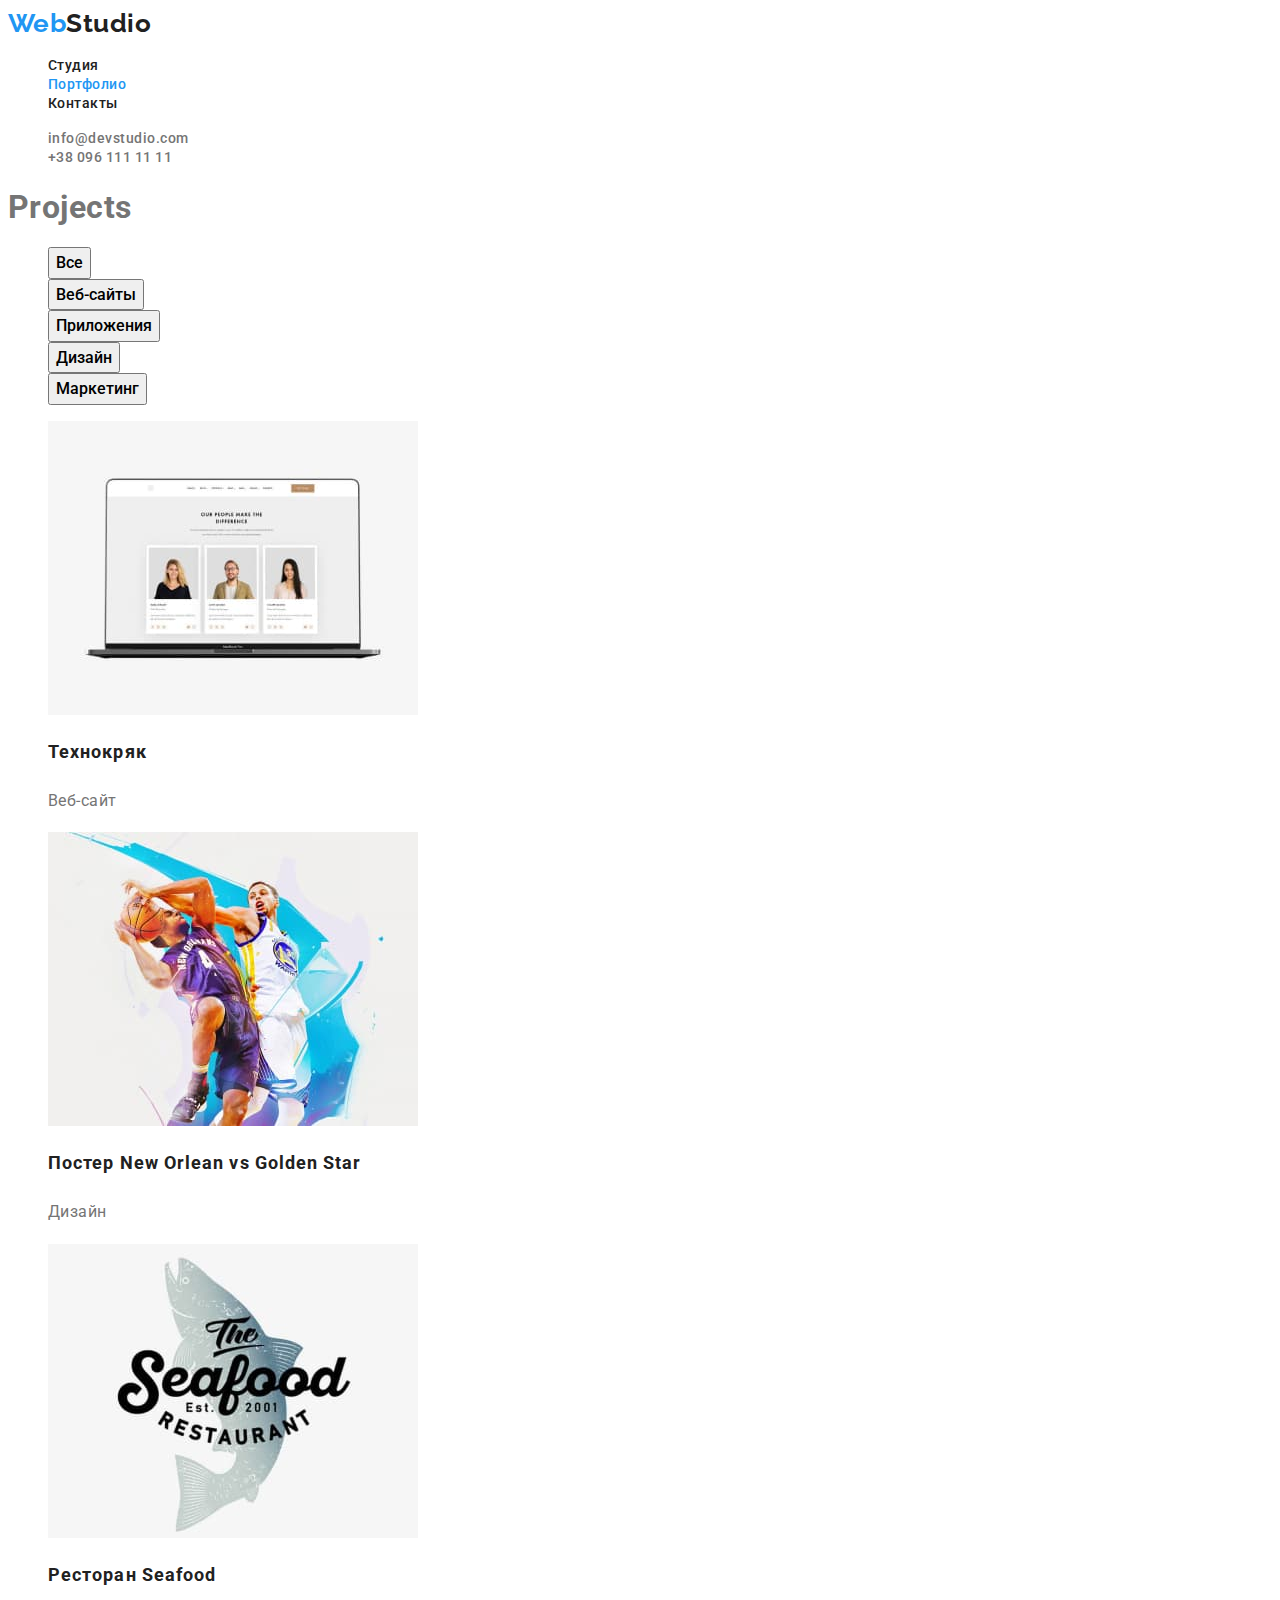
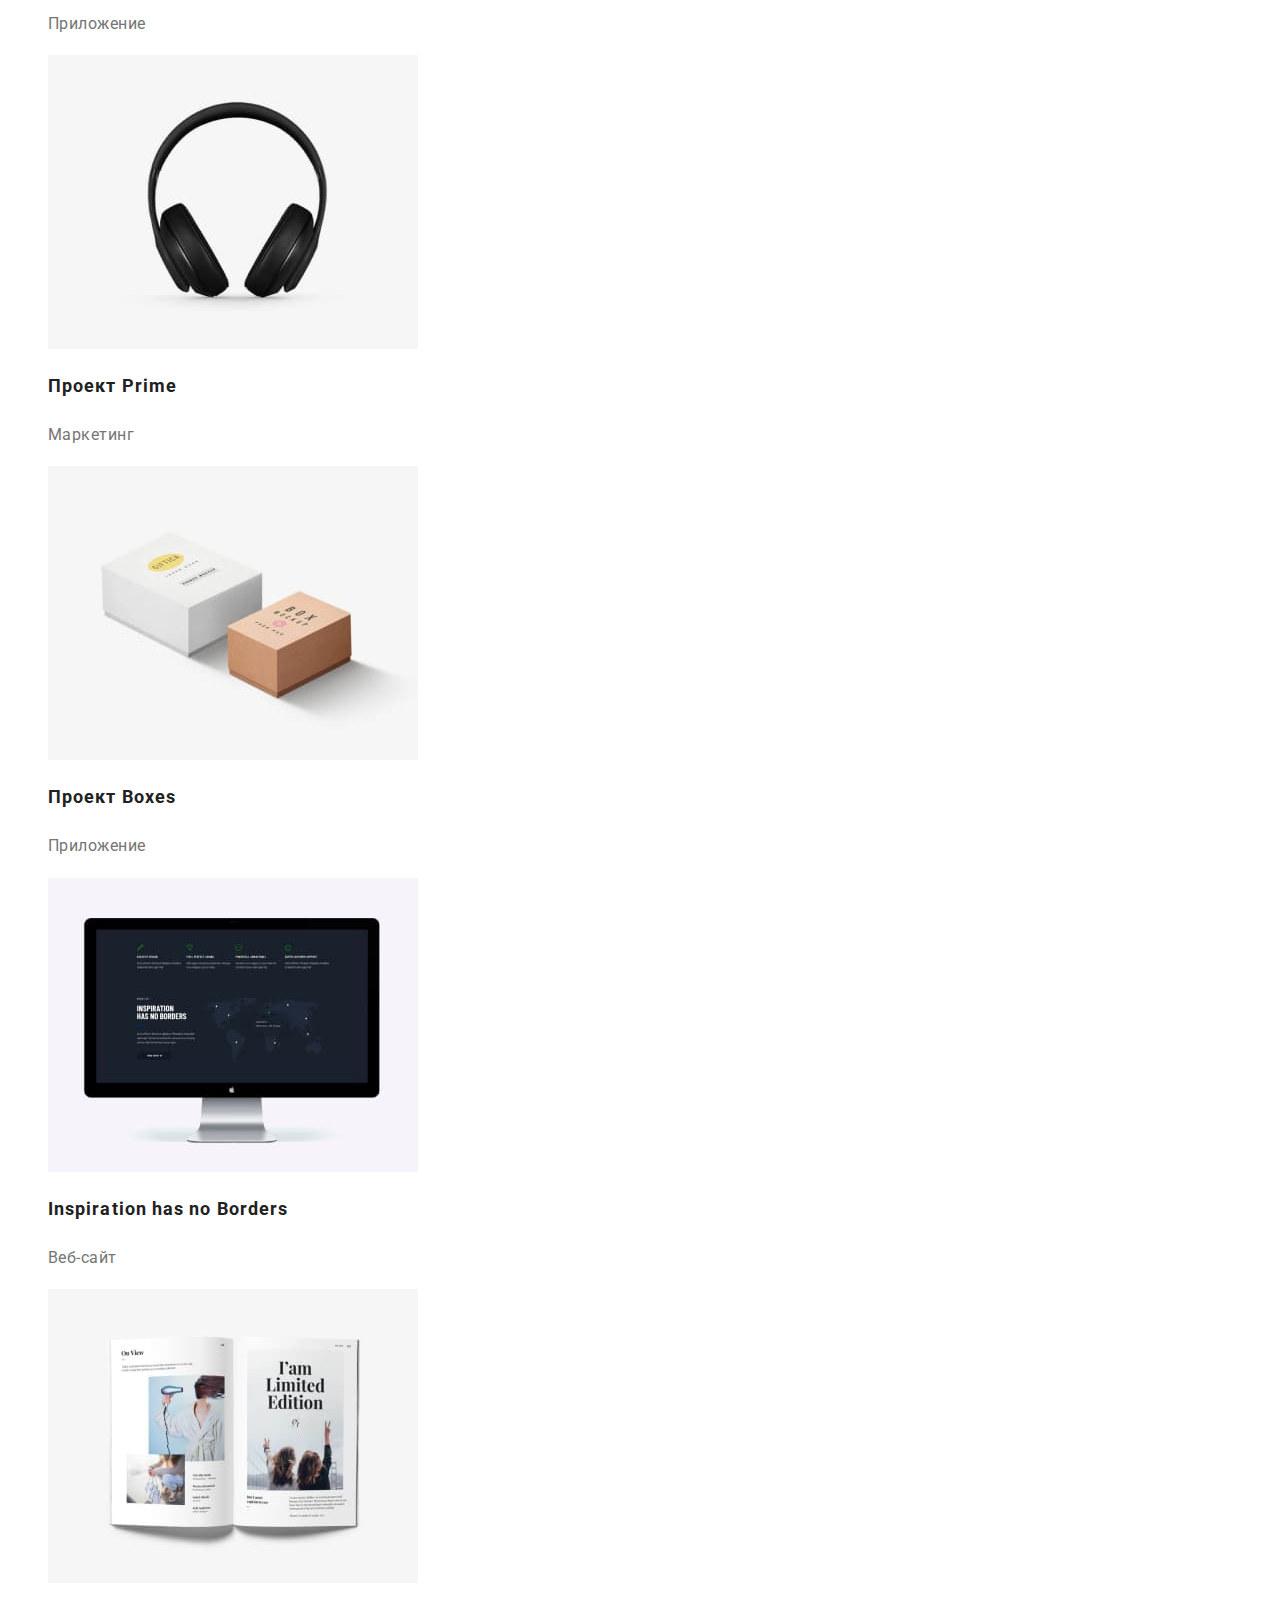
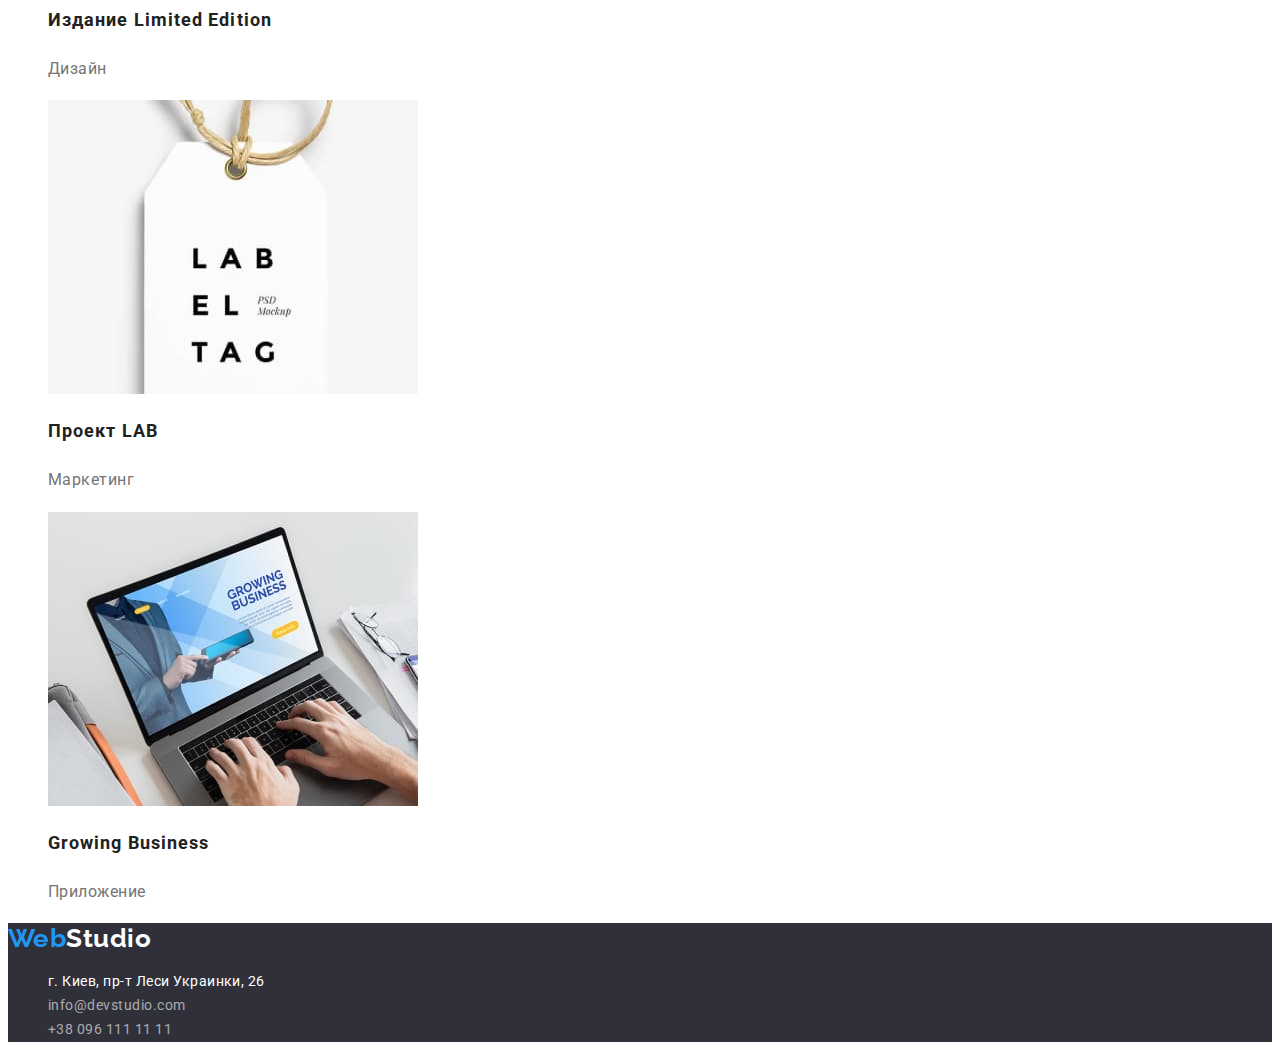
==== commit c20e4202: "Update portfolio.html" ====
--- a/portfolio.html
+++ b/portfolio.html
@@ -14,28 +14,28 @@
 <body class="body">
     <!--Header section-->
     <header>
-        <a href="/" class="logo"><span class="web">Web</span>Studio</a>
+        <a href="/" class="logo">Web<span class="header-studio">Studio</span></a>
 
         <nav>
-            <ul class="nav-list">
+            <ul>
                 <li>
-                    <a href="./index.html" class="nav">Студия</a>
+                    <a href="./index.html" class="nav-link">Студия</a>
                 </li>
                 <li>
-                    <a href="./portfolio.html" class="nav current">Портфолио</a>
+                    <a href="./portfolio.html" class="nav-link current">Портфолио</a>
                 </li>
                 <li>
-                    <a href="" class="nav">Контакты</a>
+                    <a href="" class="nav-link">Контакты</a>
                 </li>
             </ul>
         </nav>
 
-        <ul class="contacts-list">
+        <ul>
             <li>
-                <a href="mailto:info@devstudio.com" class="contacts">info@devstudio.com</a>
+                <a href="mailto:info@devstudio.com" class="contact-link">info@devstudio.com</a>
             </li>
             <li>
-                <a href="tel:+380961111111" class="contacts">+38 096 111 11 11</a>
+                <a href="tel:+380961111111" class="contact-link">+38 096 111 11 11</a>
             </li>
         </ul>
 
@@ -44,80 +44,80 @@
     <!--Main section-->
     <main>
 
-        <!--Progects section-->
+        <!--Projects section-->
         <section>
-            <h1>Progects</h1>
+            <h1>Projects</h1>
 
-            <ul class="buttons-list">
-                <li><button type="button" class="button">Все</button></li>
-                <li><button type="button" class="button">Веб-сайты</button></li>
-                <li><button type="button" class="button">Приложения</button></li>
-                <li><button type="button" class="button">Дизайн</button></li>
-                <li><button type="button" class="button">Маркетинг</button></li>
+            <ul>
+                <li><button type="button" class="secondary-button">Все</button></li>
+                <li><button type="button" class="secondary-button">Веб-сайты</button></li>
+                <li><button type="button" class="secondary-button">Приложения</button></li>
+                <li><button type="button" class="secondary-button">Дизайн</button></li>
+                <li><button type="button" class="secondary-button">Маркетинг</button></li>
             </ul>
              
-            <ul class="progect-list">
+            <ul>
                 <li>
                     <a href="">
                         <img src="./images/techo.jpg" alt="Веб-сайт Технокряк" width="370">
-                        <h2 class="progect-title">Технокряк</h2>
-                        <p class="progect-item">Веб-сайт</p>
+                        <h2 class="project-title">Технокряк</h2>
+                        <p class="project-description">Веб-сайт</p>
                     </a>
                 </li>
                 <li>
                     <a href="">
                         <img src="./images/new-orlean.jpg" alt="Постер New Orlean vs Golden Star" width="370">
-                        <h2 class="progect-title">Постер New Orlean vs Golden Star</h2>
-                        <p class="progect-item">Дизайн</p>
+                        <h2 class="project-title">Постер New Orlean vs Golden Star</h2>
+                        <p class="project-description">Дизайн</p>
                     </a>
                 </li>
                 <li>
                     <a href="">
                         <img src="./images/seafood.jpg" alt="Ресторан Seafood" width="370">
-                        <h2 class="progect-title">Ресторан Seafood</h2>
-                        <p class="progect-item">Приложение</p>
+                        <h2 class="project-title">Ресторан Seafood</h2>
+                        <p class="project-description">Приложение</p>
                     </a>
                 </li>
                 <li>
                     <a href="">
                         <img src="./images/prime.jpg" alt="Проект Prime" width="370">
-                        <h2 class="progect-title">Проект Prime</h2>
-                        <p class="progect-item">Маркетинг</p>
+                        <h2 class="project-title">Проект Prime</h2>
+                        <p class="project-description">Маркетинг</p>
                     </a>
                 </li>
                 <li>
                     <a href="">
                         <img src="./images/boxes.jpg" alt="Проект Boxes" width="370">
-                        <h2 class="progect-title">Проект Boxes</h2>
-                        <p class="progect-item">Приложение</p>
+                        <h2 class="project-title">Проект Boxes</h2>
+                        <p class="project-description">Приложение</p>
                     </a>
                 </li>
                 <li>
                     <a href="">
                         <img src="./images/inspiration.jpg" alt="Веб-сайт Inspiration has no Borders" width="370">
-                        <h2 class="progect-title">Inspiration has no Borders</h2>
-                        <p class="progect-item">Веб-сайт</p>
+                        <h2 class="project-title">Inspiration has no Borders</h2>
+                        <p class="project-description">Веб-сайт</p>
                     </a>
                 </li>
                 <li>
                     <a href="">
                         <img src="./images/limited-edition.jpg" alt="Издание Limited Edition" width="370">
-                        <h2 class="progect-title">Издание Limited Edition</h2>
-                        <p class="progect-item">Дизайн</p>
+                        <h2 class="project-title">Издание Limited Edition</h2>
+                        <p class="project-description">Дизайн</p>
                     </a>
                 </li>
                 <li>
                     <a href="">
                         <img src="./images/lab.jpg" alt="Проект LAB" width="370">
-                        <h2 class="progect-title">Проект LAB</h2>
-                        <p class="progect-item">Маркетинг</p>
+                        <h2 class="project-title">Проект LAB</h2>
+                        <p class="project-description">Маркетинг</p>
                     </a>
                 </li>
                 <li>
                     <a href="">
                         <img src="./images/growing-business.jpg" alt="Приложение Growing Business" width="370">
-                        <h2 class="progect-title">Growing Business</h2>
-                        <p class="progect-item">Приложение</p>
+                        <h2 class="project-title">Growing Business</h2>
+                        <p class="project-description">Приложение</p>
                     </a>
                 </li>
             </ul>
@@ -127,17 +127,16 @@
 
     <!--Footer section-->
     <footer class="footer-section">
-        <a href="/" class="footer-logo"><span class="web">Web</span>Studio</a>
+        <a href="/" class="logo">Web<span class="footer-studio">Studio</span></a>
         <address>
-            <ul class="addres-list">
-                <li><a
-                        href="https://www.google.com/maps/place/%D0%B1%D1%83%D0%BB.+%D0%9B%D0%B5%D1%81%D0%B8+%D0%A3%D0%BA%D1%80%D0%B0%D0%B8%D0%BD%D0%BA%D0%B8,+26,+%D0%9A%D0%B8%D0%B5%D0%B2,+02000/@50.4265841,30.5361971,17z/data=!3m1!4b1!4m5!3m4!1s0x40d4cf0e033ecbe9:0x57a4dffefec77da0!8m2!3d50.4265807!4d30.5383858">г.
-                        Киев, пр-т Леси Украинки, 26</a></li>
+            <ul>
+                <li><a href="https://www.google.com/maps/place/%D0%B1%D1%83%D0%BB.+%D0%9B%D0%B5%D1%81%D0%B8+%D0%A3%D0%BA%D1%80%D0%B0%D0%B8%D0%BD%D0%BA%D0%B8,+26,+%D0%9A%D0%B8%D0%B5%D0%B2,+02000/@50.4265841,30.5361971,17z/data=!3m1!4b1!4m5!3m4!1s0x40d4cf0e033ecbe9:0x57a4dffefec77da0!8m2!3d50.4265807!4d30.5383858"
+                        class="address-link map">г. Киев, пр-т Леси Украинки, 26</a></li>
                 <li>
-                    <a href="mailto:info@devstudio.com">info@devstudio.com</a>
+                    <a href="mailto:info@devstudio.com" class="address-link">info@devstudio.com</a>
                 </li>
                 <li>
-                    <a href="tel:+380961111111">+38 096 111 11 11</a>
+                    <a href="tel:+380961111111" class="address-link">+38 096 111 11 11</a>
                 </li>
             </ul>
         </address>
--- a/css/styles.css
+++ b/css/styles.css
@@ -2,19 +2,24 @@
   --main-text-color: #757575;
   --title-text-color: #212121;
   --accent-color: #2196f3;
+  --white-color: #ffffff;
 }
 
 .body {
-  background-color: #ffffff;
+  background-color: var(--white-color);
   color: var(--main-text-color);
   font-family: "Roboto", sans-serif;
   letter-spacing: 0.03em;
 }
 
+ul {
+  list-style: none;
+}
+
 /* Логотип */
 
 .logo {
-  color: #000000;
+  color: var(--accent-color);
   font-family: "Raleway", sans-serif;
   font-weight: 700;
   font-size: 26px;
@@ -22,19 +27,13 @@
   text-decoration: none;
 }
 
-.web {
-  color: var(--accent-color);
+.header-studio {
+  color: var(--title-text-color);
 }
 
 /* Навигация */
 
-.nav-list,
-.contacts-list {
-  list-style: none;
-  letter-spacing: 0.02em;
-}
-
-.nav-list a {
+.nav-link {
   color: var(--title-text-color);
   font-weight: 500;
   font-size: 14px;
@@ -42,16 +41,16 @@
   text-decoration: none;
 }
 
-.nav-list .nav:hover,
-.nav-list .nav:focus {
+.nav-link:hover,
+.nav-link:focus {
   color: var(--accent-color);
 }
 
-.nav-list .nav.current {
+.nav-link.current {
   color: var(--accent-color);
 }
 
-.contacts-list a {
+.contact-link {
   color: var(--main-text-color);
   font-weight: 500;
   font-size: 14px;
@@ -59,8 +58,8 @@
   text-decoration: none;
 }
 
-.contacts-list .contacts:hover,
-.contacts-list .contacts:focus {
+.contact-link:hover,
+.contact-link:focus {
   color: var(--accent-color);
 }
 
@@ -71,7 +70,7 @@
 }
 
 .hero-title {
-  color: #ffffff;
+  color: var(--white-color);
   letter-spacing: 0.06em;
   font-weight: 900;
   font-size: 44px;
@@ -80,9 +79,9 @@
   text-transform: uppercase;
 }
 
-.order-button {
+.primary-button {
   background-color: var(--accent-color);
-  color: #ffffff;
+  color: var(--white-color);
   font-family: inherit;
   font-weight: 700;
   font-size: 16px;
@@ -93,12 +92,6 @@
 
 /* Описание и наша команда */
 
-.description-list,
-.work-list,
-.team-list {
-  list-style: none;
-}
-
 .description-title {
   color: var(--title-text-color);
   font-weight: 700;
@@ -107,7 +100,7 @@
   text-transform: uppercase;
 }
 
-.text {
+.description-text {
   font-size: 14px;
   line-height: 1.7;
 }
@@ -124,35 +117,25 @@
   background-color: #f5f4fa;
 }
 
-.name {
+.team-name {
   color: var(--title-text-color);
-  font-style: 400;
   font-weight: 500;
   font-size: 16px;
   line-height: 1.2;
 }
 
-.profession {
+.team-position {
   font-size: 16px;
   line-height: 1.2;
 }
 
 /* Футер */
 
-.footer-logo {
-  color: #ffffff;
-  font-family: "Raleway", sans-serif;
-  font-weight: 700;
-  font-size: 26px;
-  line-height: 1.2;
-  text-decoration: none;
+.footer-studio {
+  color: var(--white-color);
 }
 
-.addres-list {
-  list-style: none;
-}
-
-.addres-list a {
+.address-link {
   color: rgba(255, 255, 255, 60%);
   font-family: "Roboto", sans-serif;
   font-style: normal;
@@ -162,8 +145,8 @@
   text-decoration: none;
 }
 
-.addres-list a[href^="https"] {
-  color: #ffffff;
+.address-link.map {
+  color: var(--white-color);
 }
 
 .footer-section {
@@ -172,18 +155,7 @@
 
 /* Портфолио */
 
-.buttons-list,
-.progect-list {
-  list-style: none;
-}
-
-.buttons-list .button:hover,
-.buttons-list .button:focus {
-  background-color: var(--accent-color);
-  color: #ffffff;
-}
-
-.button {
+.secondary-button {
   font-family: inherit;
   font-weight: 500;
   font-size: 16px;
@@ -191,15 +163,25 @@
   cursor: pointer;
 }
 
-.progect-list a {
+.secondary-button:hover,
+.secondary-button:focus {
+  background-color: var(--accent-color);
+  color: var(--white-color);
+}
+
+a {
   text-decoration: none;
 }
 
-.progect-title {
+.project-title {
   color: var(--title-text-color);
+  font-weight: 700;
+  font-size: 18px;
+  line-height: 2;
   letter-spacing: 0.06em;
 }
 
-.progect-item {
+.project-description {
   color: var(--main-text-color);
+  line-height: 1.9;
 }
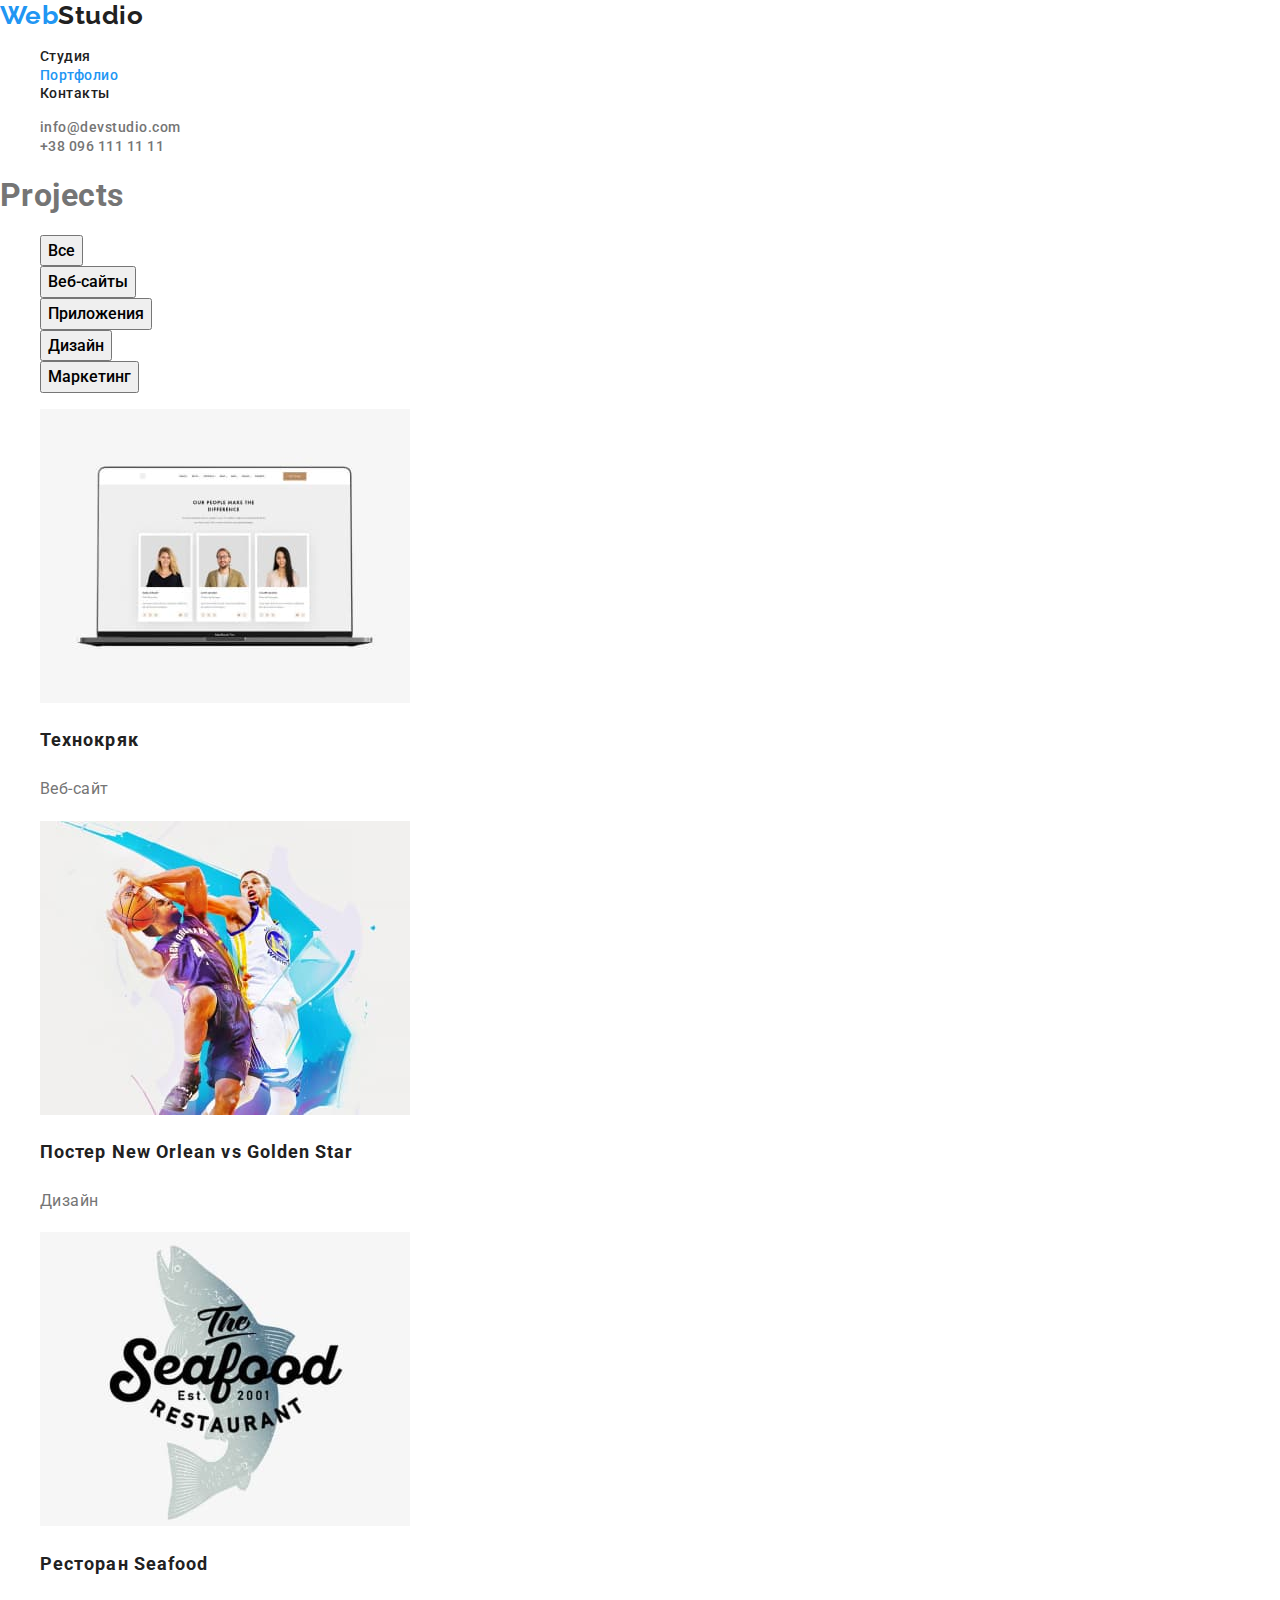
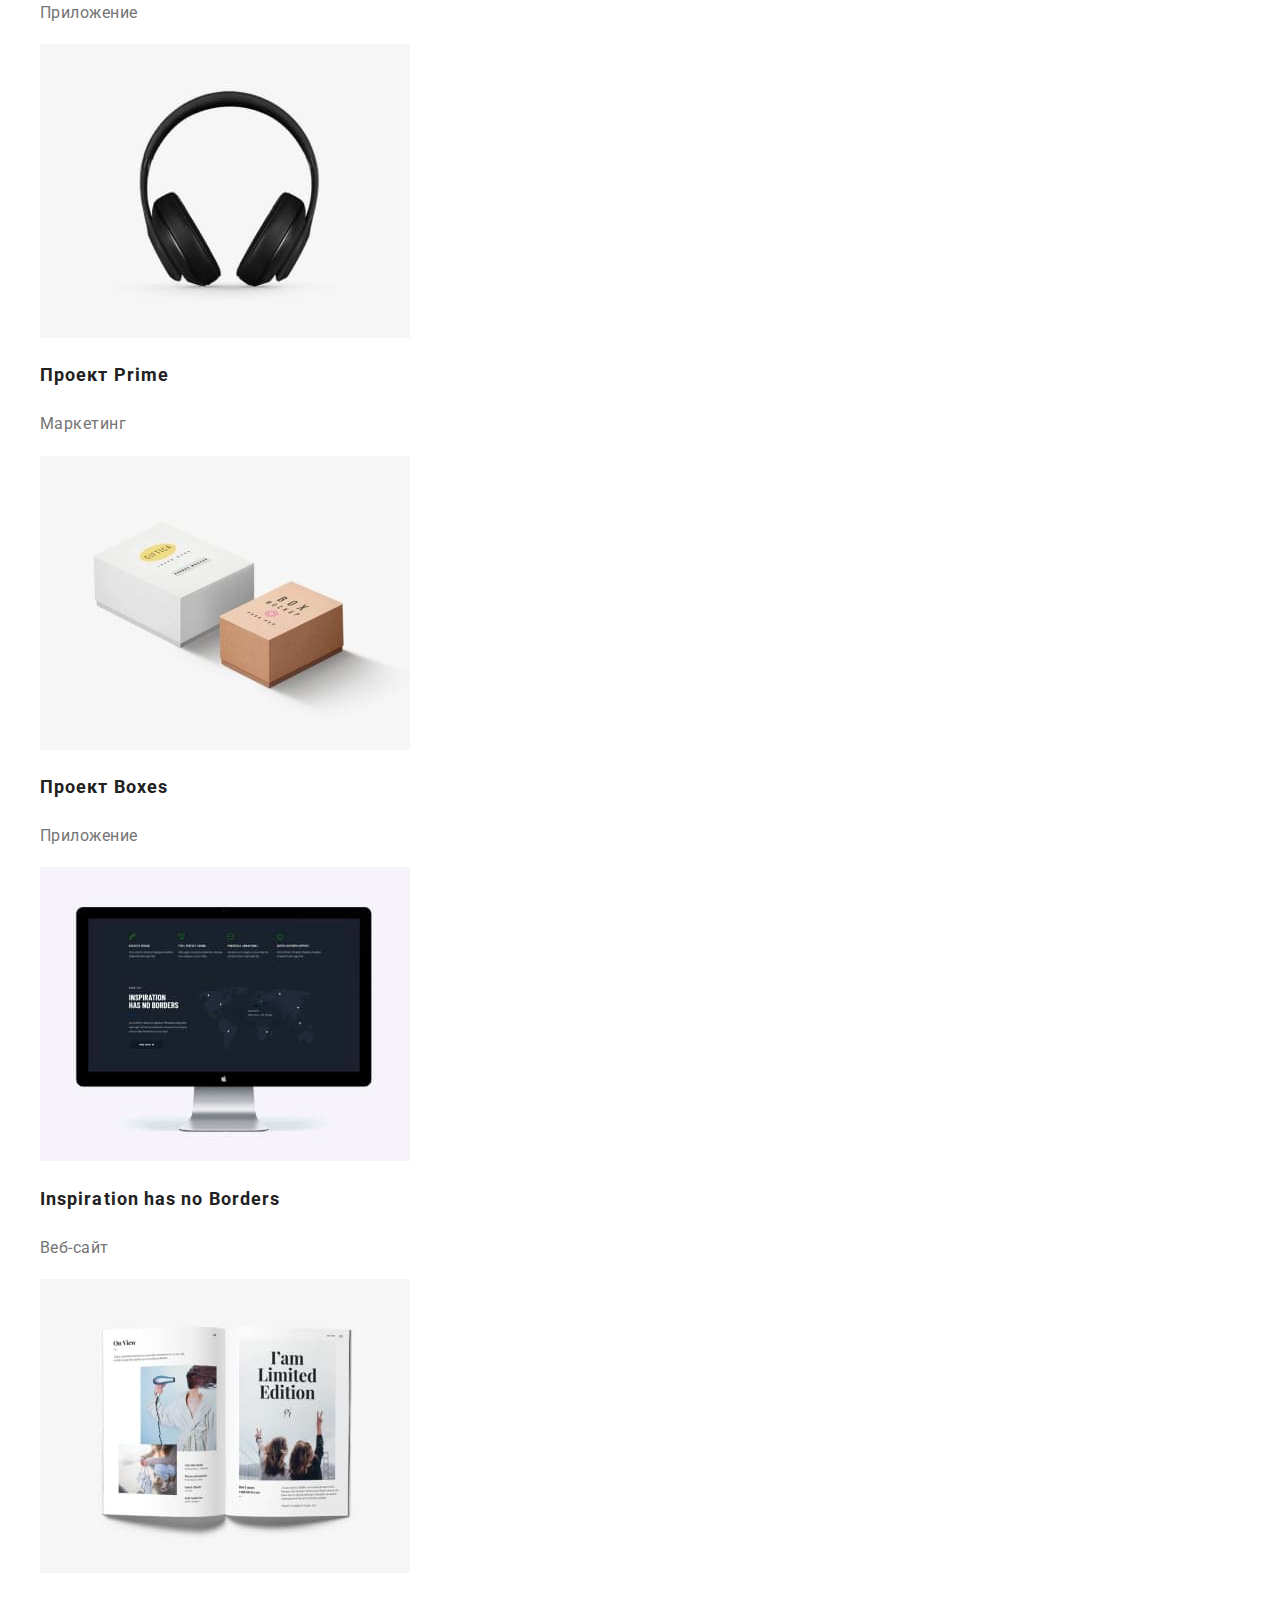
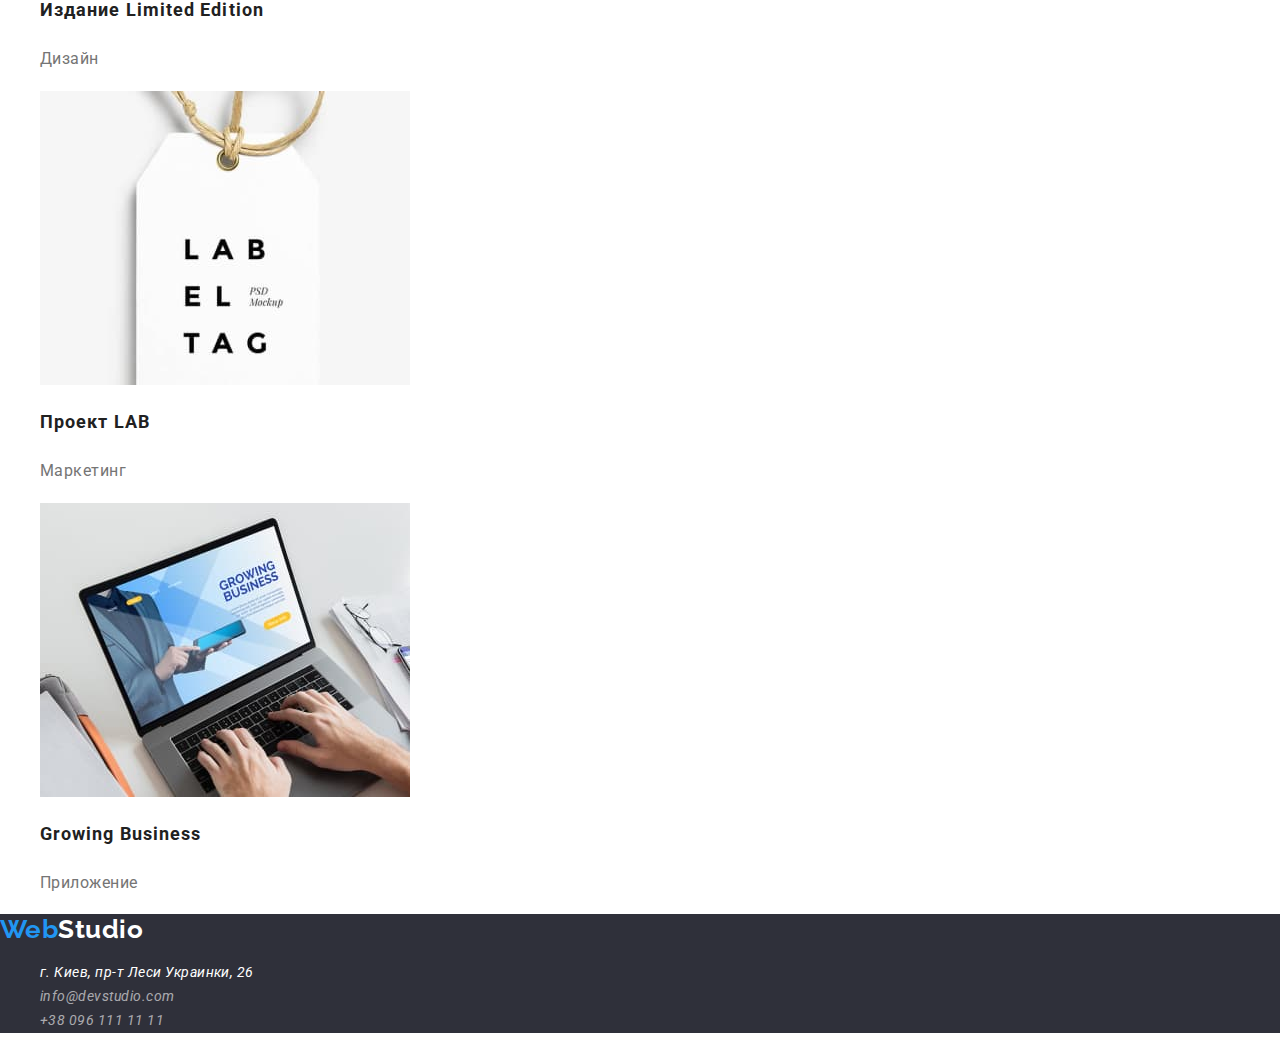
==== commit c88cb6dc: "Update portfolio.html" ====
--- a/portfolio.html
+++ b/portfolio.html
@@ -8,6 +8,7 @@
     <title>Portfolio</title>
     <link href="https://fonts.googleapis.com/css2?family=Raleway:wght@700&family=Roboto:wght@400;500;700;900&display=swap"
         rel="stylesheet">
+    <link rel="stylesheet" href="https://cdnjs.cloudflare.com/ajax/libs/modern-normalize/1.1.0/modern-normalize.min.css">
     <link rel="stylesheet" href="./css/styles.css">
 </head>
 
--- a/css/styles.css
+++ b/css/styles.css
@@ -3,6 +3,8 @@
   --title-text-color: #212121;
   --accent-color: #2196f3;
   --white-color: #ffffff;
+  --background-grey: #2f303a;
+  --team-section-background: #f5f4fa;
 }
 
 .body {
@@ -42,10 +44,7 @@
 }
 
 .nav-link:hover,
-.nav-link:focus {
-  color: var(--accent-color);
-}
-
+.nav-link:focus,
 .nav-link.current {
   color: var(--accent-color);
 }
@@ -66,7 +65,7 @@
 /* Герой */
 
 .hero-section {
-  background-color: #2f303a;
+  background-color: var(--background-grey);
 }
 
 .hero-title {
@@ -114,7 +113,7 @@
 }
 
 .team-section {
-  background-color: #f5f4fa;
+  background-color: var(--team-section-background);
 }
 
 .team-name {
@@ -137,9 +136,7 @@
 
 .address-link {
   color: rgba(255, 255, 255, 60%);
-  font-family: "Roboto", sans-serif;
-  font-style: normal;
-  font-weight: normal;
+  font-family: inherit;
   font-size: 14px;
   line-height: 1.7;
   text-decoration: none;
@@ -150,7 +147,7 @@
 }
 
 .footer-section {
-  background-color: #2f303a;
+  background-color: var(--background-grey);
 }
 
 /* Портфолио */
